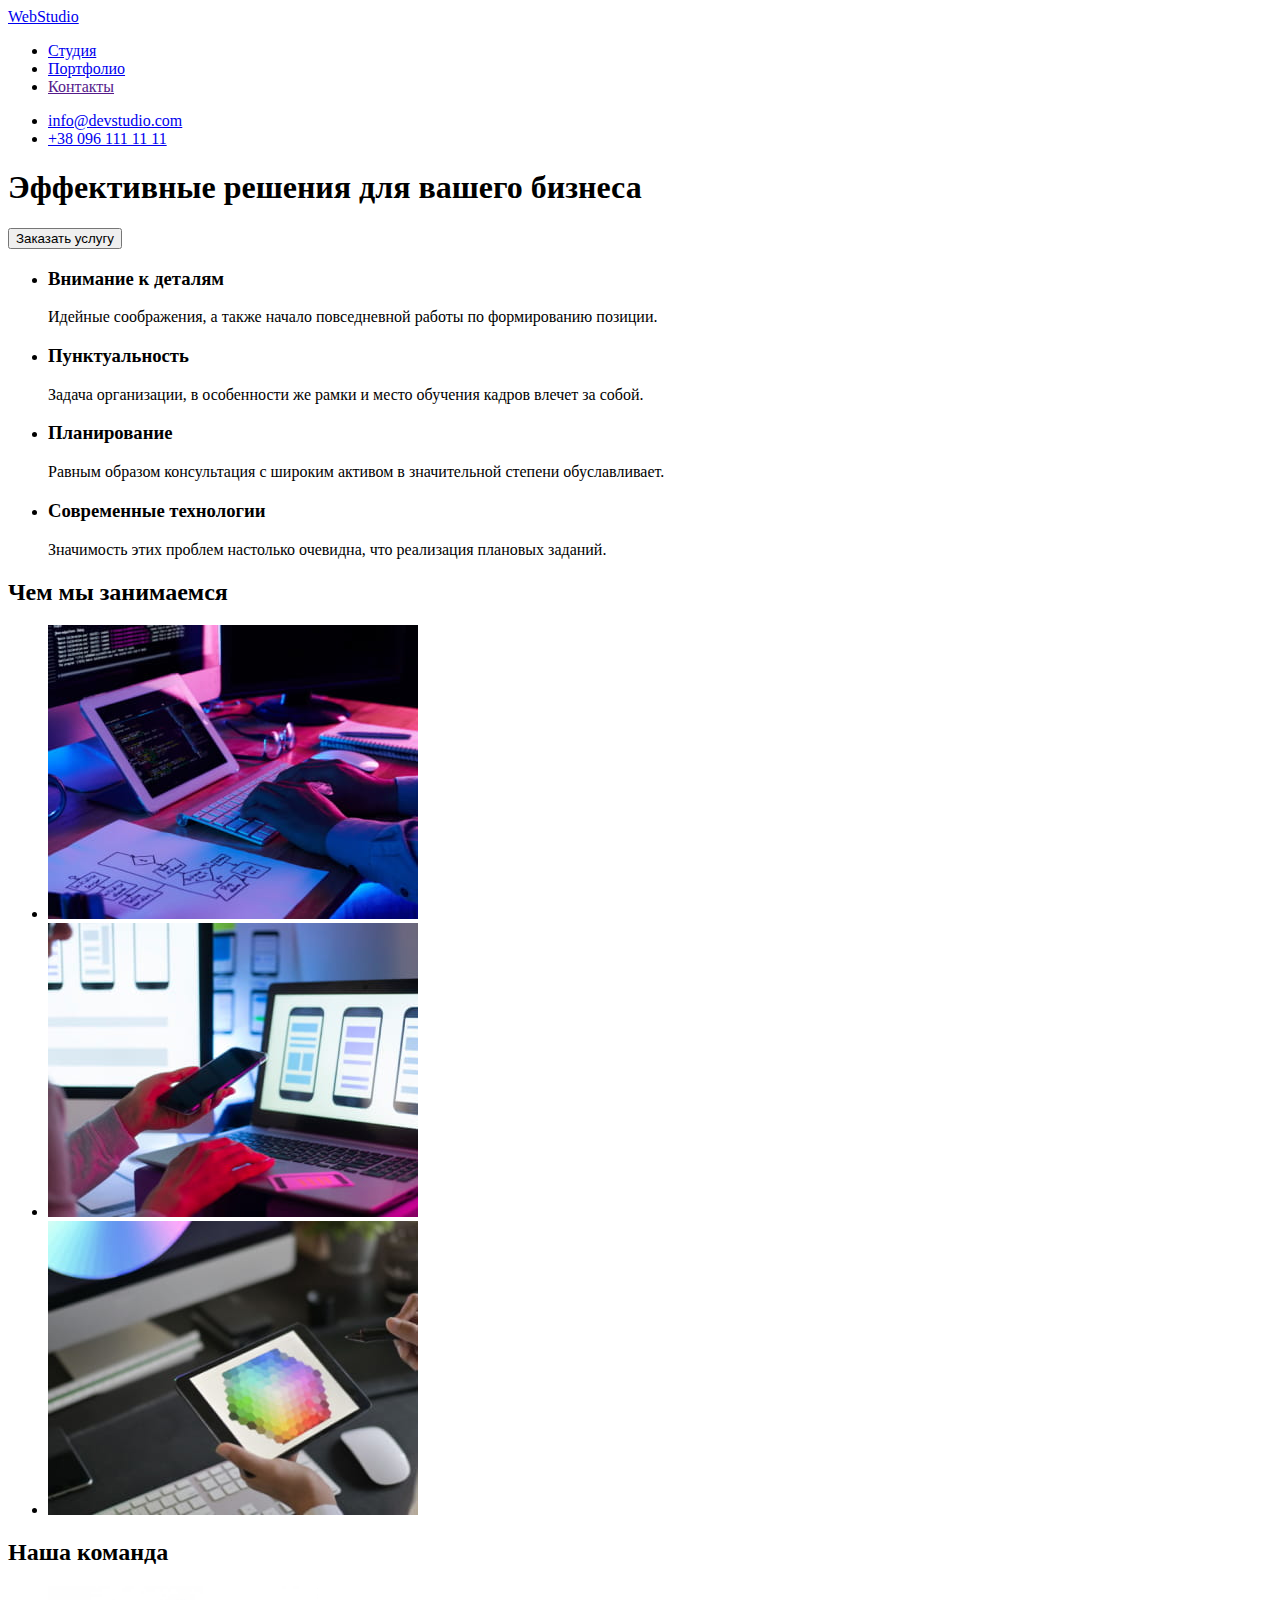
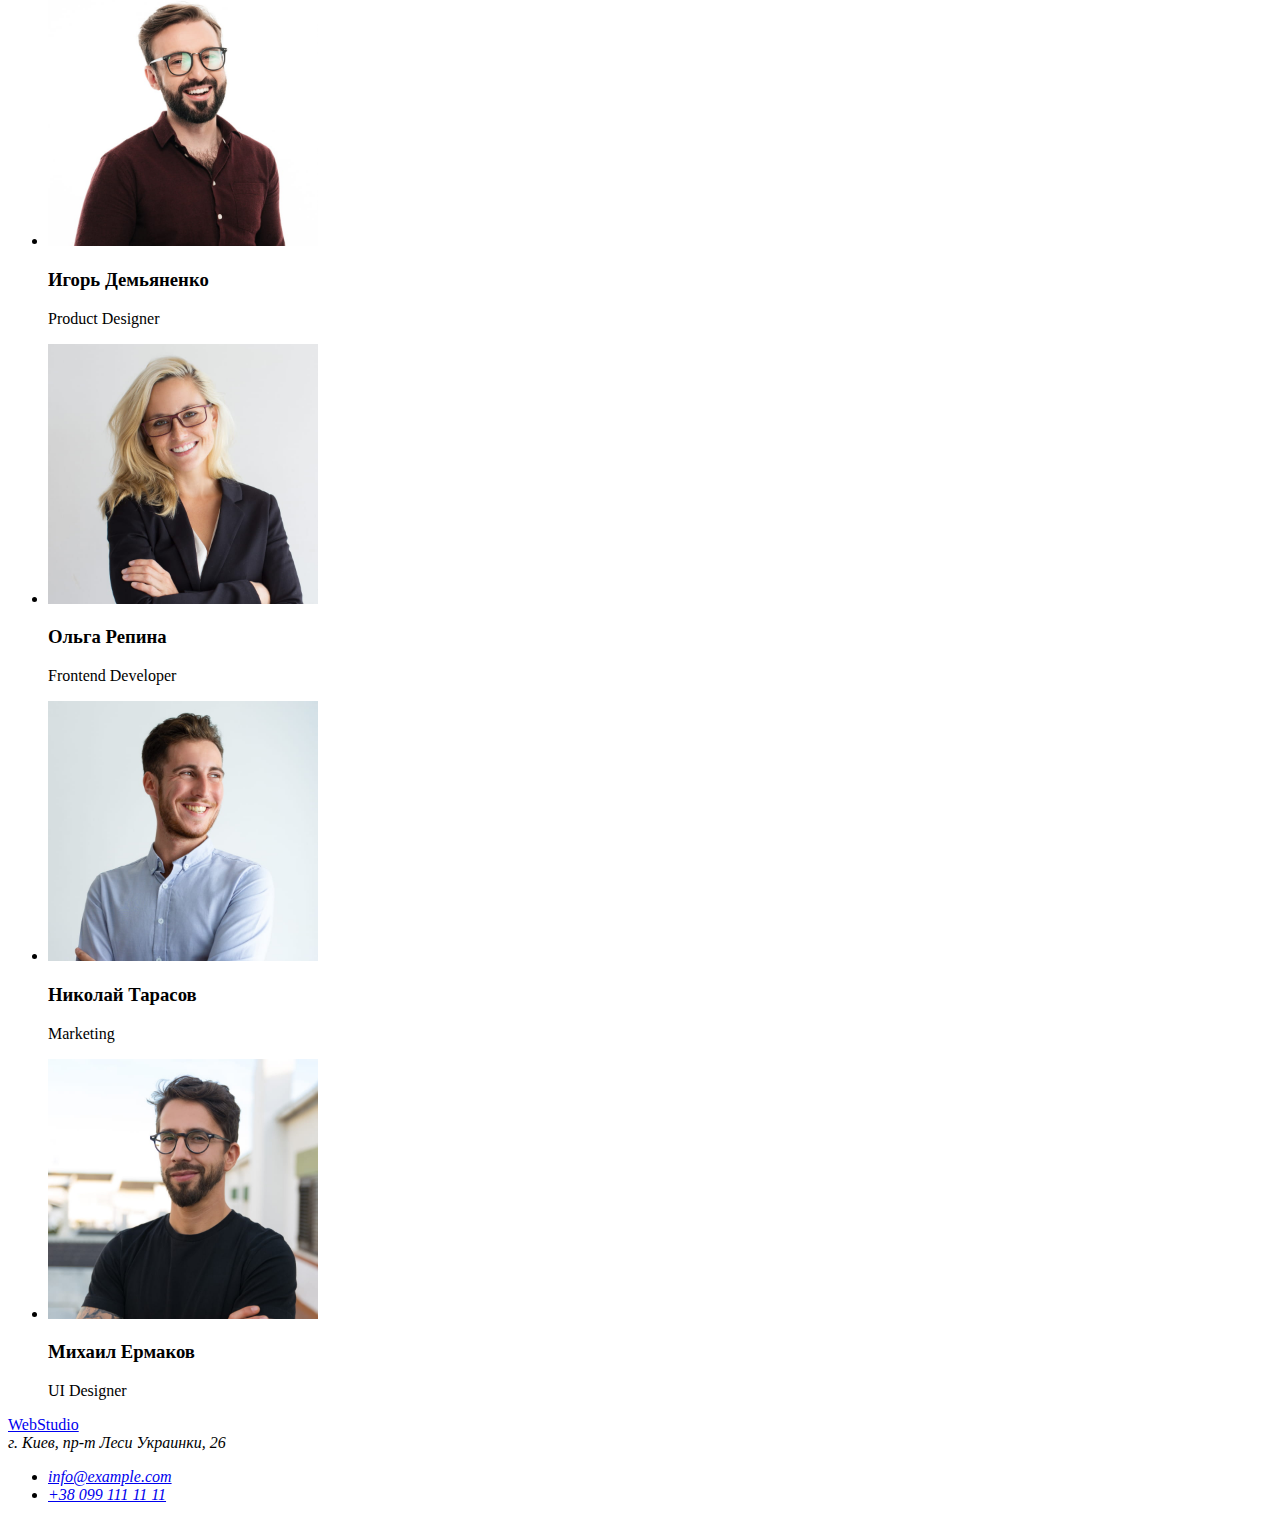
==== index.html @ 3692b3f7 "Додавання класів" ====
<!DOCTYPE html>
<html lang="ru">
  <head>
    <meta charset="UTF-8" />
    <meta name="viewport" content="width=device-width, initial-scale=1.0" />
    <title>WebStudio</title>
  </head>
  <body>
    <!-- Header secthion -->
    <header class="header">
      <nav class="header-nav">
        <a class="name" href="/">WebStudio</a>
        <ul class="header-list">
          <li class="header-item"><a class="header-link" href="index.html">Студия</a></li>
          <li class="header-item"><a class="header-link" href="portfolio.html">Портфолио</a></li>
          <li class="header-item"><a class="header-link" href="">Контакты</a></li>
        </ul>
      </nav>
      <ul class="header-contact">
        <li class="header-contact-item">
          <a class="header-mail" href="mailto:info@devstudio.com">info@devstudio.com</a>
        </li>
        <li class="header-contact-item">
          <a class="header-phone" href="tel:+380961111111">+38 096 111 11 11</a>
        </li>
      </ul>
    </header>
    <!-- Main section -->
    <main>
      <!-- Hero section -->
      <section class="hero">
        <h1 class="main-title">Эффективные решения для вашего бизнеса</h1>
        <button class="hero-button" type="button">Заказать услугу</button>
      </section>
      <section>
        <h2 hidden>Особенности WebStudio</h2>
        <ul>
          <li>
            <h3>Внимание к деталям</h3>
            <p>Идейные соображения, а также начало повседневной работы по формированию позиции.</p>
          </li>
          <li>
            <h3>Пунктуальность</h3>
            <p>
              Задача организации, в особенности же рамки и место обучения кадров влечет за собой.
            </p>
          </li>
          <li>
            <h3>Планирование</h3>
            <p>
              Равным образом консультация с широким активом в значительной степени обуславливает.
            </p>
          </li>
          <li>
            <h3>Современные технологии</h3>
            <p>Значимость этих проблем настолько очевидна, что реализация плановых заданий.</p>
          </li>
        </ul>
      </section>
      <section>
        <h2>Чем мы занимаемся</h2>
        <ul>
          <li>
            <img
              src="./images/work/img1.jpg"
              alt="планшет с клавиатурой на рабочем столе"
              width="370"
            />
          </li>
          <li>
            <img
              src="./images/work/img2.jpg"
              alt="составление интерфейса мобильного устройства на ноутбуке"
              width="370"
            />
          </li>
          <li>
            <img
              src="./images/work/img3.jpg"
              alt="выбор цветовой палитры на планшете за рабочим столом"
              width="370"
            />
          </li>
        </ul>
      </section>
      <section>
        <h2>Наша команда</h2>
        <ul>
          <li>
            <img src="./images/teams/img1.jpg" alt="" width="270" />
            <h3>Игорь Демьяненко</h3>
            <p lang="en">Product Designer</p>
          </li>
          <li>
            <img src="./images/teams/img2.jpg" alt="" width="270" />
            <h3>Ольга Репина</h3>
            <p lang="en">Frontend Developer</p>
          </li>
          <li>
            <img src="./images/teams/img3.jpg" alt="" width="270" />
            <h3>Николай Тарасов</h3>
            <p lang="en">Marketing</p>
          </li>
          <li>
            <img src="./images/teams/img4.jpg" alt="" width="270" />
            <h3>Михаил Ермаков</h3>
            <p lang="en">UI Designer</p>
          </li>
        </ul>
      </section>
    </main>
    <!-- Footer -->
    <footer class="footer">
      <a class="footer-name" href="/">WebStudio</a>
      <address class="footer-address">
        г. Киев, пр-т Леси Украинки, 26
        <ul class="footer-list">
          <li class="footer-item">
            <a class="footer-mail" href="mailto:info@example.com">info@example.com</a>
          </li>
          <li class="footer-item">
            <a class="footer-phone" href="tel:+380991111111">+38 099 111 11 11</a>
          </li>
        </ul>
      </address>
    </footer>
  </body>
</html>
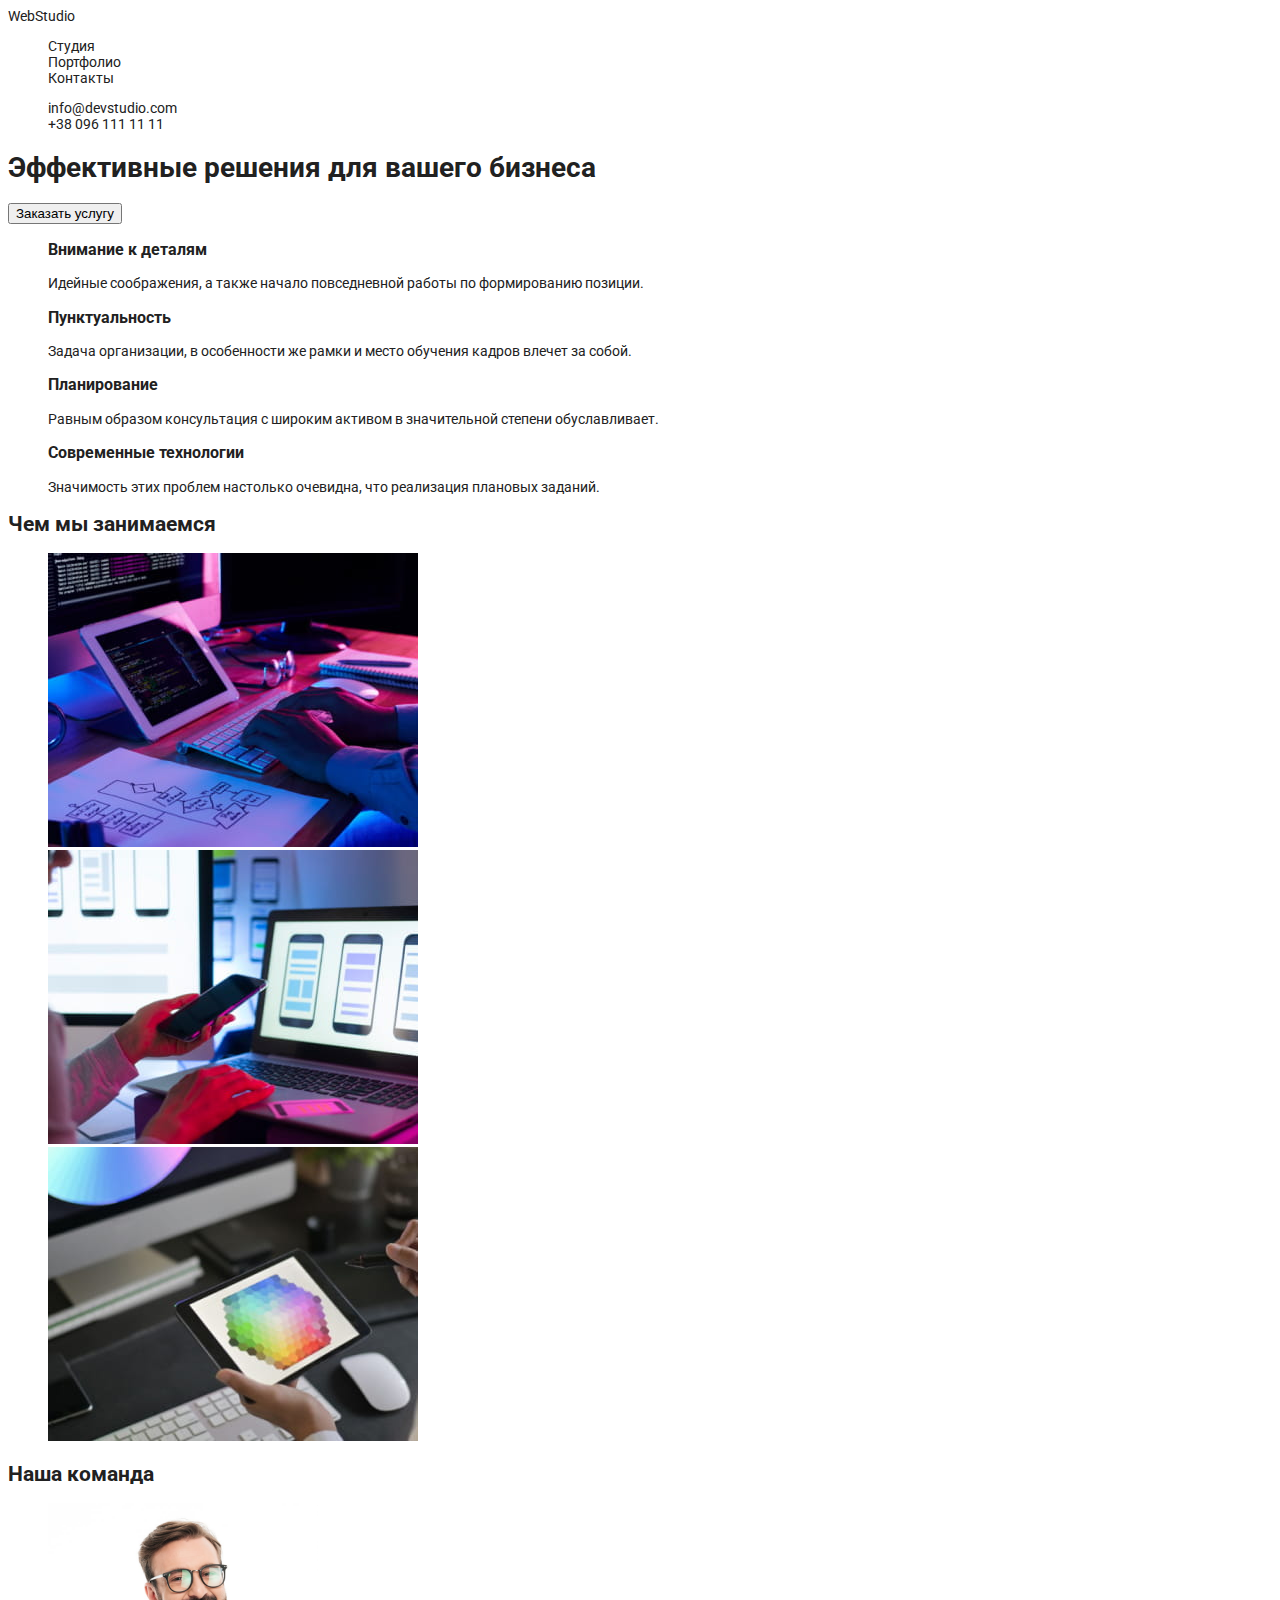
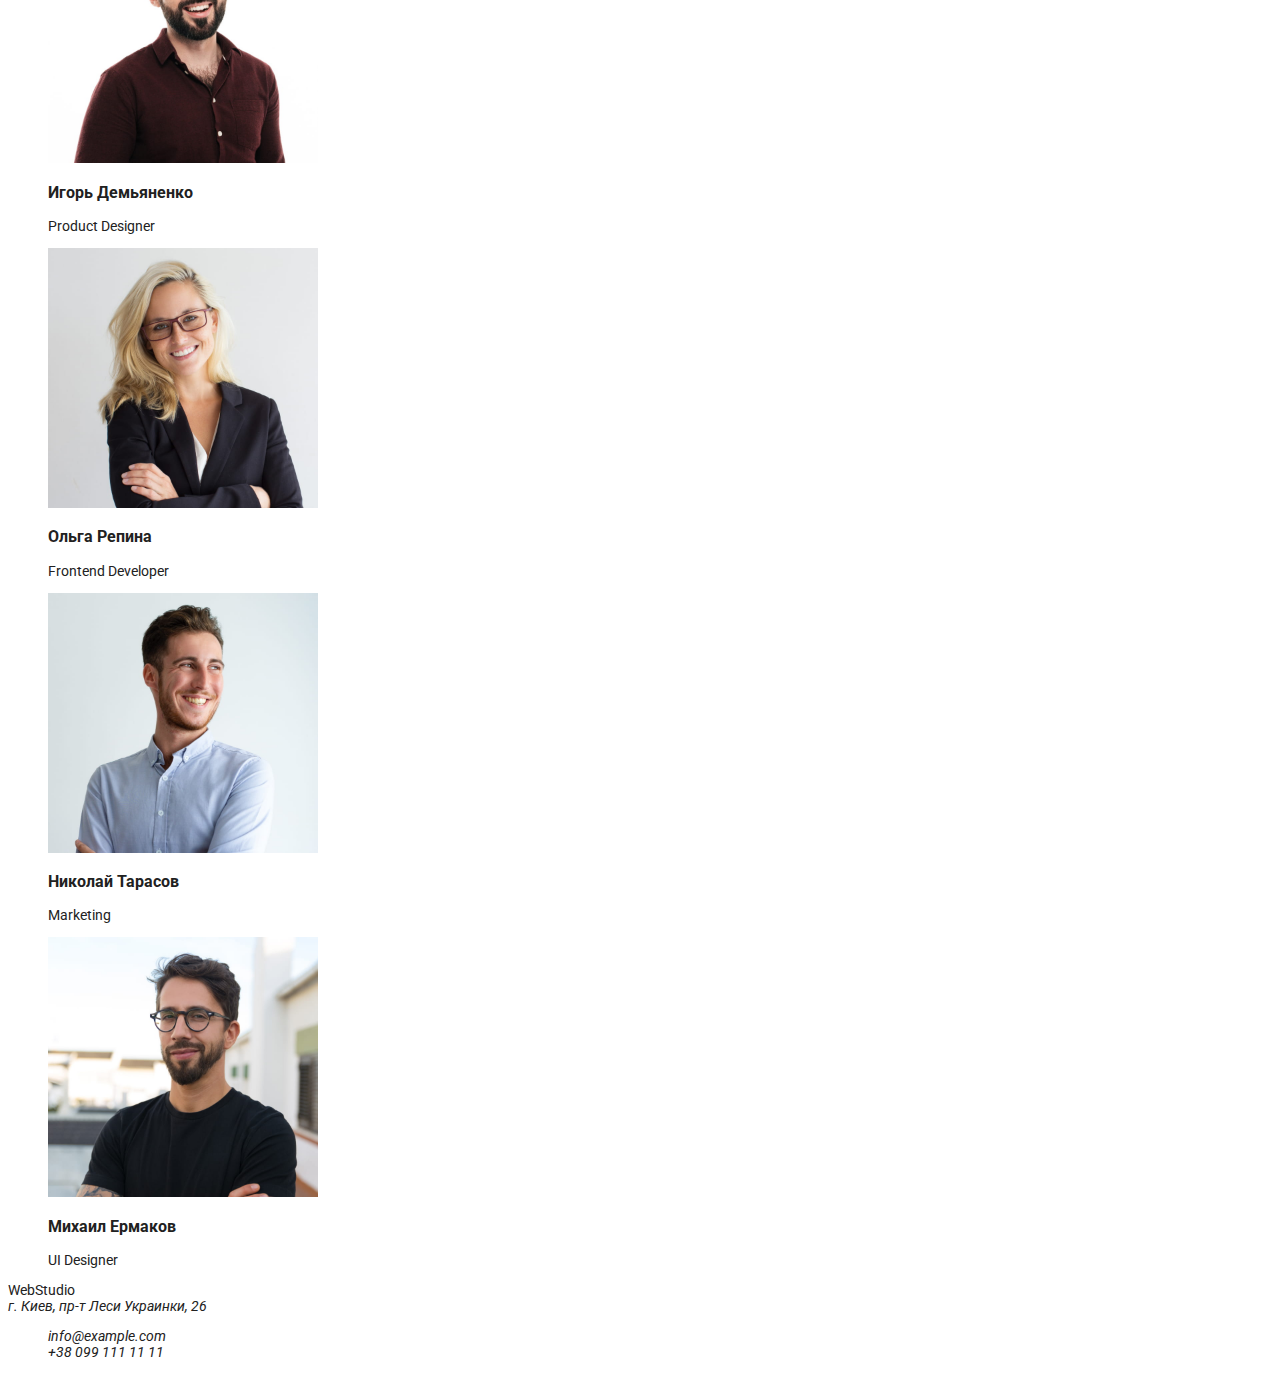
==== commit 1c6b1eb2: "Робота із css" ====
--- a/index.html
+++ b/index.html
@@ -4,24 +4,35 @@
     <meta charset="UTF-8" />
     <meta name="viewport" content="width=device-width, initial-scale=1.0" />
     <title>WebStudio</title>
+    <!-- Fonts start -->
+    <link rel="preconnect" href="https://fonts.googleapis.com" />
+    <link rel="preconnect" href="https://fonts.gstatic.com" crossorigin />
+    <link
+      href="https://fonts.googleapis.com/css2?family=Raleway:wght@700&family=Roboto:wght@400;500;700;900&display=swap"
+      rel="stylesheet"
+    />
+    <!-- Fonts end -->
+    <link rel="stylesheet" href="./css/styles.css" />
   </head>
   <body>
     <!-- Header secthion -->
     <header class="header">
       <nav class="header-nav">
-        <a class="name" href="/">WebStudio</a>
-        <ul class="header-list">
-          <li class="header-item"><a class="header-link" href="index.html">Студия</a></li>
-          <li class="header-item"><a class="header-link" href="portfolio.html">Портфолио</a></li>
-          <li class="header-item"><a class="header-link" href="">Контакты</a></li>
+        <a class="header-link link" href="/">WebStudio</a>
+        <ul class="header-list list">
+          <li class="header-item"><a class="header-link link" href="index.html">Студия</a></li>
+          <li class="header-item">
+            <a class="header-link link" href="portfolio.html">Портфолио</a>
+          </li>
+          <li class="header-item"><a class="header-link link" href="">Контакты</a></li>
         </ul>
       </nav>
-      <ul class="header-contact">
-        <li class="header-contact-item">
-          <a class="header-mail" href="mailto:info@devstudio.com">info@devstudio.com</a>
+      <ul class="header-contacts list">
+        <li class="header-contacts-item">
+          <a class="header-mail link" href="mailto:info@devstudio.com">info@devstudio.com</a>
         </li>
-        <li class="header-contact-item">
-          <a class="header-phone" href="tel:+380961111111">+38 096 111 11 11</a>
+        <li class="header-contacts-item">
+          <a class="header-phone link" href="tel:+380961111111">+38 096 111 11 11</a>
         </li>
       </ul>
     </header>
@@ -29,53 +40,62 @@
     <main>
       <!-- Hero section -->
       <section class="hero">
-        <h1 class="main-title">Эффективные решения для вашего бизнеса</h1>
-        <button class="hero-button" type="button">Заказать услугу</button>
+        <h1 class="hero-title">Эффективные решения для вашего бизнеса</h1>
+        <button class="hero-btn" type="button">Заказать услугу</button>
       </section>
-      <section>
-        <h2 hidden>Особенности WebStudio</h2>
-        <ul>
-          <li>
-            <h3>Внимание к деталям</h3>
-            <p>Идейные соображения, а также начало повседневной работы по формированию позиции.</p>
+      <!-- About section -->
+      <section class="about">
+        <h2 class="about-title" hidden>Особенности WebStudio</h2>
+        <ul class="about-list list">
+          <li class="about-item">
+            <h3 class="about-title">Внимание к деталям</h3>
+            <p class="about-subtitle">
+              Идейные соображения, а также начало повседневной работы по формированию позиции.
+            </p>
           </li>
-          <li>
-            <h3>Пунктуальность</h3>
-            <p>
+          <li class="about-item">
+            <h3 class="about-title">Пунктуальность</h3>
+            <p class="about-subtitle">
               Задача организации, в особенности же рамки и место обучения кадров влечет за собой.
             </p>
           </li>
-          <li>
-            <h3>Планирование</h3>
-            <p>
+          <li class="about-item">
+            <h3 class="about-title">Планирование</h3>
+            <p class="about-subtitle">
               Равным образом консультация с широким активом в значительной степени обуславливает.
             </p>
           </li>
-          <li>
-            <h3>Современные технологии</h3>
-            <p>Значимость этих проблем настолько очевидна, что реализация плановых заданий.</p>
+          <li class="about-item">
+            <h3 class="about-title">Современные технологии</h3>
+            <p class="about-subtitle">
+              Значимость этих проблем настолько очевидна, что реализация плановых заданий.
+            </p>
           </li>
         </ul>
       </section>
-      <section>
-        <h2>Чем мы занимаемся</h2>
-        <ul>
-          <li>
+      <!-- Work section -->
+      <section class="work">
+        <h2 class="work-title">Чем мы занимаемся</h2>
+        <ul class="work-list list">
+          <li class="work-item">
             <img
+              class="work-img"
               src="./images/work/img1.jpg"
               alt="планшет с клавиатурой на рабочем столе"
               width="370"
             />
           </li>
-          <li>
+          <li class="work-item">
             <img
+              class="work-img"
               src="./images/work/img2.jpg"
               alt="составление интерфейса мобильного устройства на ноутбуке"
               width="370"
             />
           </li>
-          <li>
+          <li class="work-item">
             <img
+              class="work-img"
               src="./images/work/img3.jpg"
               alt="выбор цветовой палитры на планшете за рабочим столом"
               width="370"
@@ -83,43 +103,44 @@
           </li>
         </ul>
       </section>
-      <section>
-        <h2>Наша команда</h2>
-        <ul>
-          <li>
-            <img src="./images/teams/img1.jpg" alt="" width="270" />
-            <h3>Игорь Демьяненко</h3>
-            <p lang="en">Product Designer</p>
+      <!-- Team section -->
+      <section class="team">
+        <h2 class="team-title">Наша команда</h2>
+        <ul class="team-list list">
+          <li class="team-item">
+            <img class="team-img" src="./images/teams/img1.jpg" alt="" width="270" />
+            <h3 class="team-title">Игорь Демьяненко</h3>
+            <p class="team-subtitle" lang="en">Product Designer</p>
           </li>
-          <li>
-            <img src="./images/teams/img2.jpg" alt="" width="270" />
-            <h3>Ольга Репина</h3>
-            <p lang="en">Frontend Developer</p>
+          <li class="team-item">
+            <img class="team-img" src="./images/teams/img2.jpg" alt="" width="270" />
+            <h3 class="team-title">Ольга Репина</h3>
+            <p class="team-subtitle" lang="en">Frontend Developer</p>
           </li>
-          <li>
-            <img src="./images/teams/img3.jpg" alt="" width="270" />
-            <h3>Николай Тарасов</h3>
-            <p lang="en">Marketing</p>
+          <li class="team-item">
+            <img class="team-img" src="./images/teams/img3.jpg" alt="" width="270" />
+            <h3 class="team-title">Николай Тарасов</h3>
+            <p class="team-subtitle" lang="en">Marketing</p>
           </li>
-          <li>
-            <img src="./images/teams/img4.jpg" alt="" width="270" />
-            <h3>Михаил Ермаков</h3>
-            <p lang="en">UI Designer</p>
+          <li class="team-item">
+            <img class="team-img" src="./images/teams/img4.jpg" alt="" width="270" />
+            <h3 class="team-title">Михаил Ермаков</h3>
+            <p class="team-subtitle" lang="en">UI Designer</p>
           </li>
         </ul>
       </section>
     </main>
     <!-- Footer -->
     <footer class="footer">
-      <a class="footer-name" href="/">WebStudio</a>
+      <a class="footer-link link" href="/">WebStudio</a>
       <address class="footer-address">
         г. Киев, пр-т Леси Украинки, 26
-        <ul class="footer-list">
+        <ul class="footer-list list">
           <li class="footer-item">
-            <a class="footer-mail" href="mailto:info@example.com">info@example.com</a>
+            <a class="footer-mail link" href="mailto:info@example.com">info@example.com</a>
           </li>
           <li class="footer-item">
-            <a class="footer-phone" href="tel:+380991111111">+38 099 111 11 11</a>
+            <a class="footer-phone link" href="tel:+380991111111">+38 099 111 11 11</a>
           </li>
         </ul>
       </address>
--- a/css/styles.css
+++ b/css/styles.css
@@ -0,0 +1,25 @@
+:root {
+    /* fonts */
+    --main-font: 'Roboto', sans-serif;
+    --second-font: 'Raleway', sans-serif;
+    /* text colors */
+    --main-txt-cl: #212121;
+    /* bg colors */
+    /* others */
+}
+
+body {
+    font-family: var(--main-font);
+    color: var(--main-txt-cl);
+    font-size: 14px;
+}
+/* reset styles */
+.link {
+text-decoration: none;
+color: currentColor;
+}
+.list {
+list-style: none;
+}
+
+/* Header secthion */
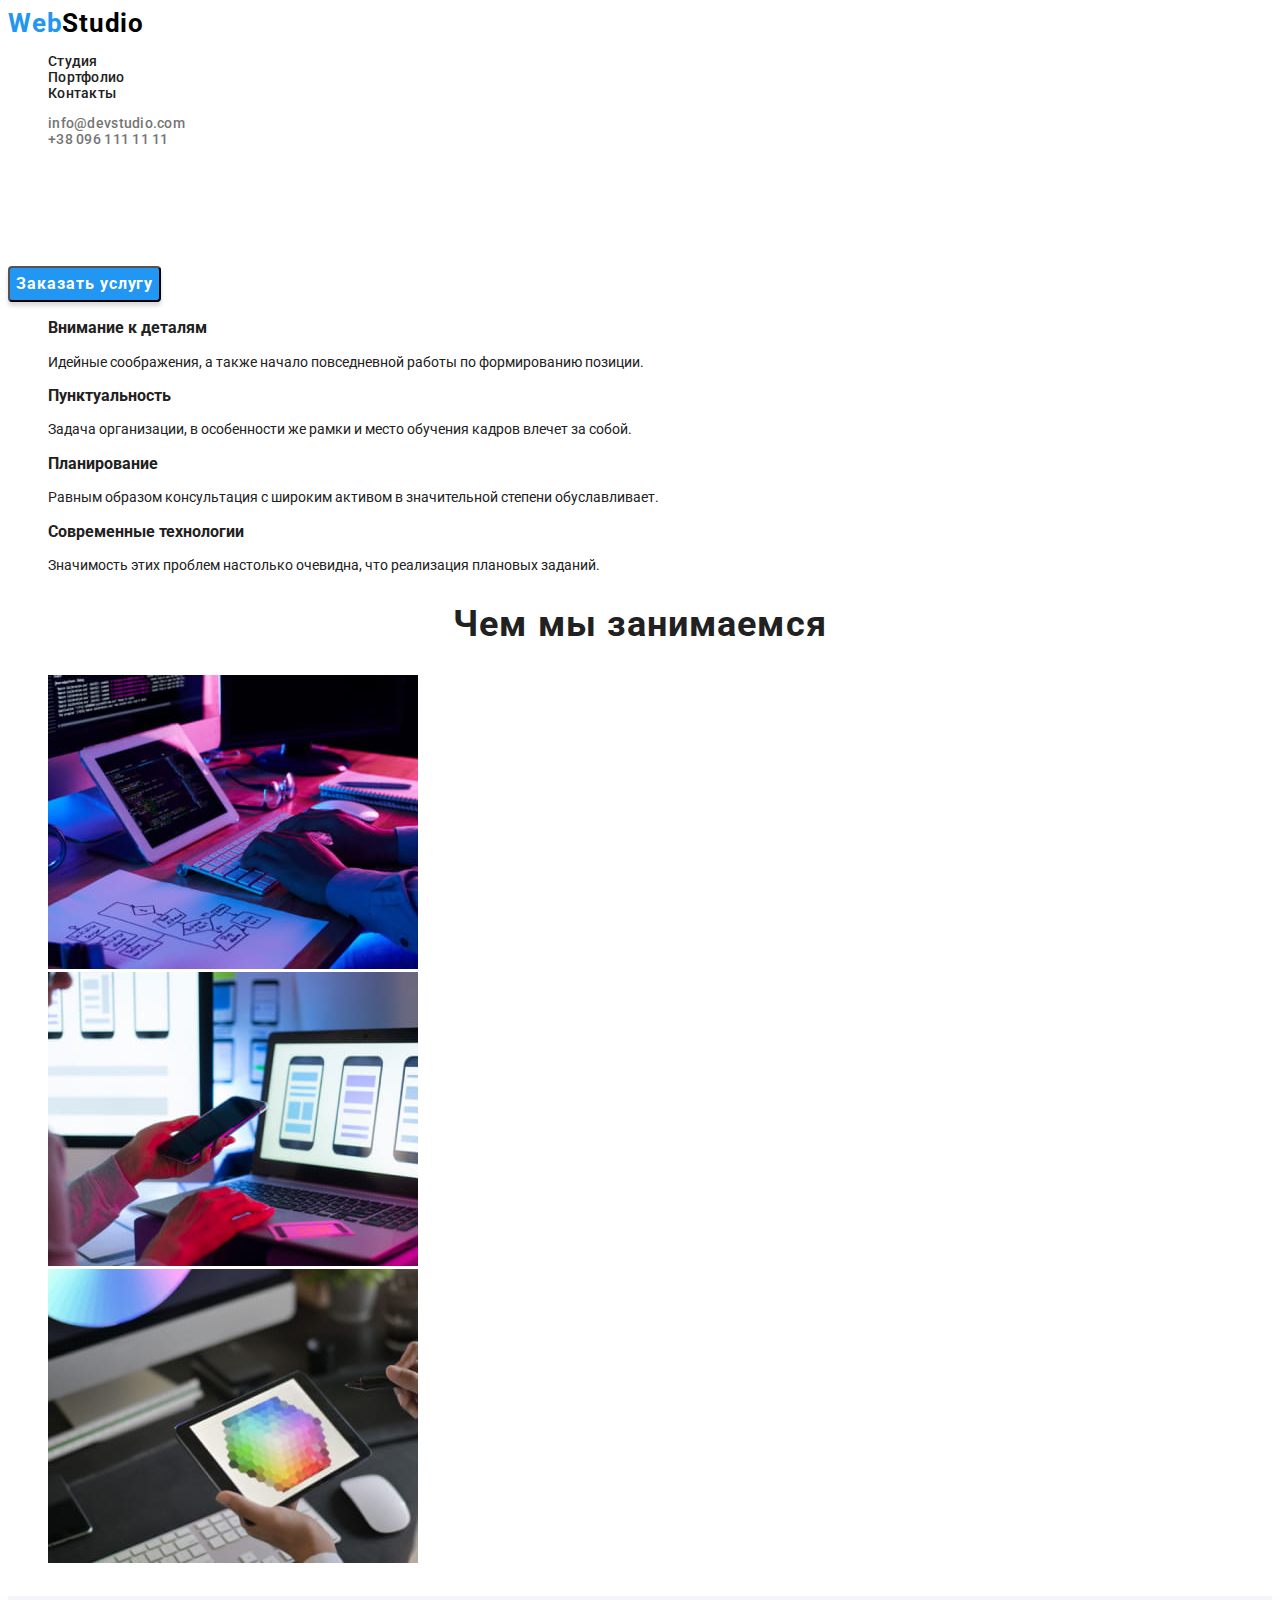
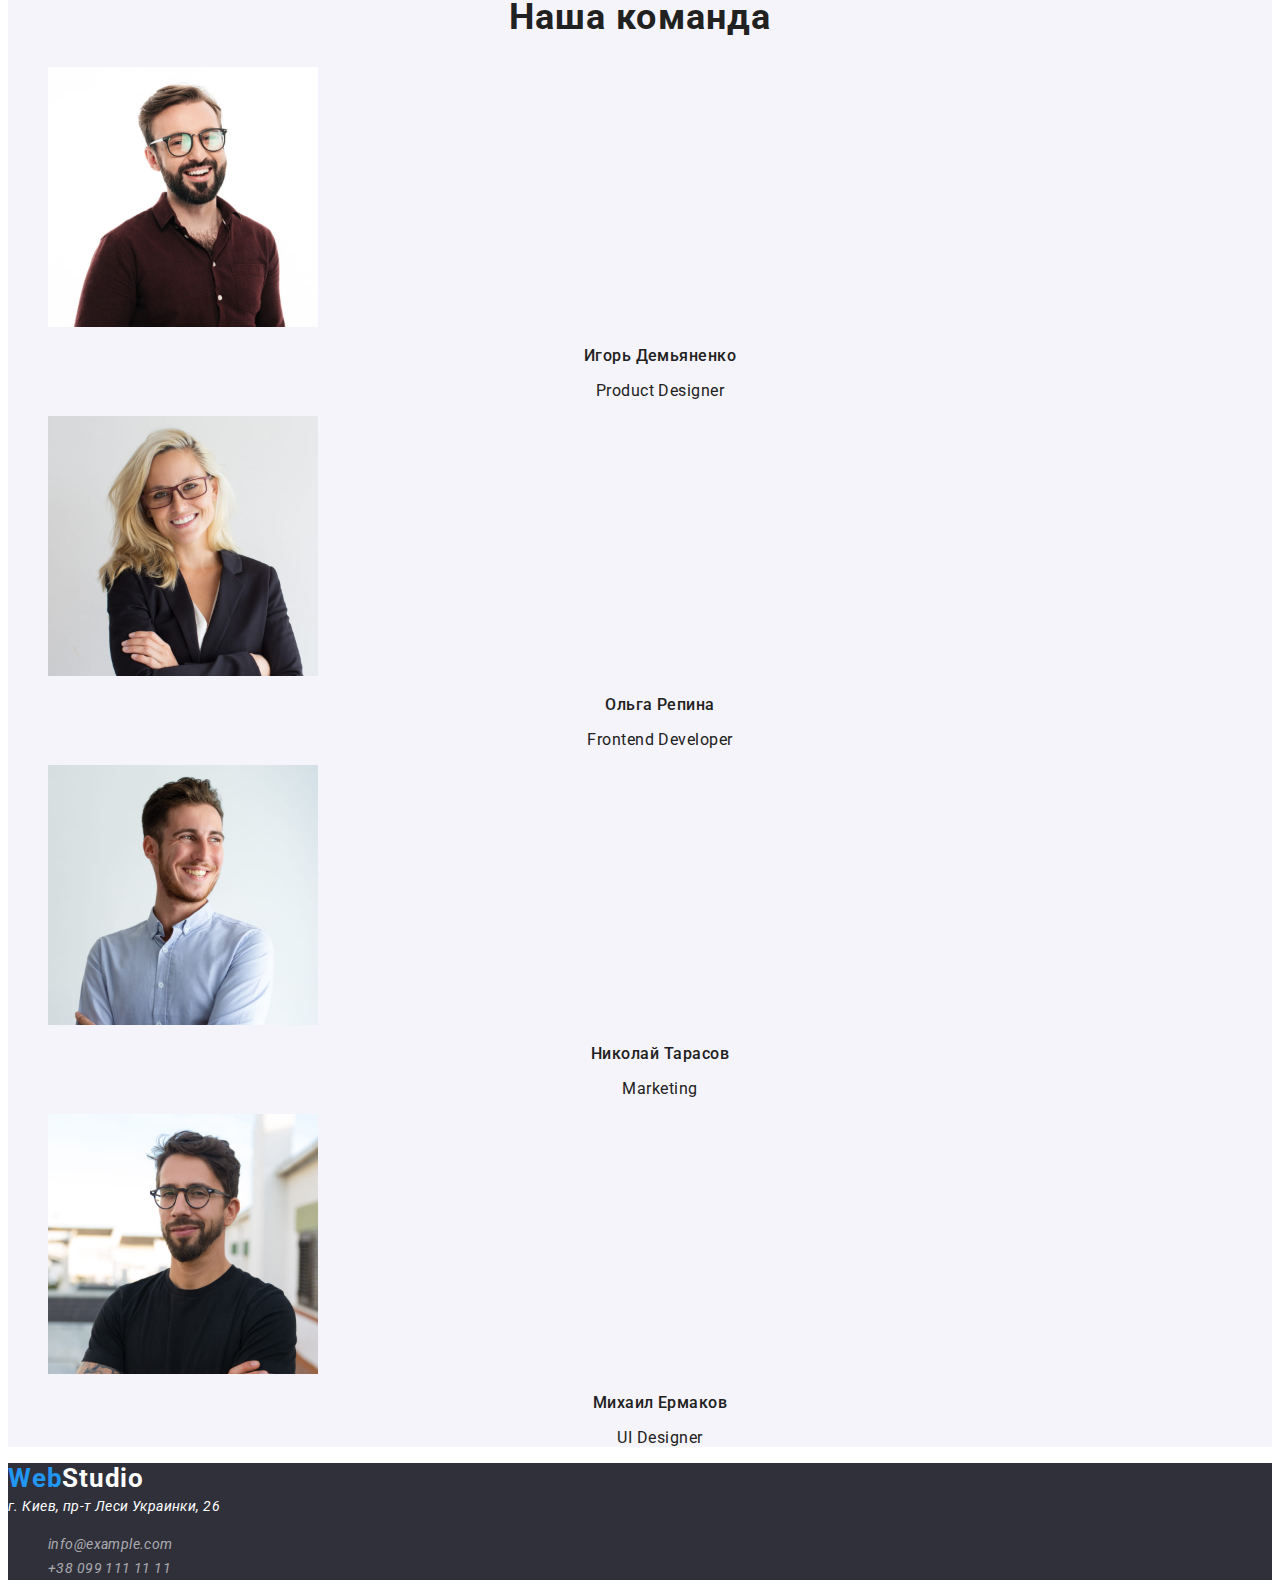
==== commit 002275da: "Початок оформлення css" ====
--- a/index.html
+++ b/index.html
@@ -17,14 +17,14 @@
   <body>
     <!-- Header secthion -->
     <header class="header">
-      <nav class="header-nav">
-        <a class="header-link link" href="/">WebStudio</a>
-        <ul class="header-list list">
-          <li class="header-item"><a class="header-link link" href="index.html">Студия</a></li>
-          <li class="header-item">
-            <a class="header-link link" href="portfolio.html">Портфолио</a>
+      <nav class="nav">
+        <a class="nav-header-link link" href="/"> <span class="accent">Web</span>Studio</a>
+        <ul class="nav-list list">
+          <li class="nav-item"><a class="nav-link link" href="index.html">Студия</a></li>
+          <li class="nav-item">
+            <a class="nav-link link" href="portfolio.html">Портфолио</a>
           </li>
-          <li class="header-item"><a class="header-link link" href="">Контакты</a></li>
+          <li class="nav-item"><a class="nav-link link" href="">Контакты</a></li>
         </ul>
       </nav>
       <ul class="header-contacts list">
@@ -41,7 +41,7 @@
       <!-- Hero section -->
       <section class="hero">
         <h1 class="hero-title">Эффективные решения для вашего бизнеса</h1>
-        <button class="hero-btn" type="button">Заказать услугу</button>
+        <button class="hero-btn btn" type="button">Заказать услугу</button>
       </section>
       <!-- About section -->
       <section class="about">
@@ -105,7 +105,7 @@
       </section>
       <!-- Team section -->
       <section class="team">
-        <h2 class="team-title">Наша команда</h2>
+        <h2 class="team-main-title">Наша команда</h2>
         <ul class="team-list list">
           <li class="team-item">
             <img class="team-img" src="./images/teams/img1.jpg" alt="" width="270" />
@@ -132,7 +132,7 @@
     </main>
     <!-- Footer -->
     <footer class="footer">
-      <a class="footer-link link" href="/">WebStudio</a>
+      <a class="footer-link link" href="/"> <span class="accent">Web</span>Studio</a>
       <address class="footer-address">
         г. Киев, пр-т Леси Украинки, 26
         <ul class="footer-list list">
--- a/css/styles.css
+++ b/css/styles.css
@@ -1,25 +1,184 @@
 :root {
-    /* fonts */
-    --main-font: 'Roboto', sans-serif;
-    --second-font: 'Raleway', sans-serif;
-    /* text colors */
-    --main-txt-cl: #212121;
-    /* bg colors */
-    /* others */
+  /* fonts */
+  --main-font: 'Roboto', sans-serif;
+  --second-font: 'Raleway', sans-serif;
+  /* text colors */
+  --main-txt-cl: #212121;
+  --accent-txt-cl: #2196f3;
+  --txt-cl: #757575
+  /* bg colors */
+  --bg-cl: #2F303A;
+  /* others */
 }
 
 body {
-    font-family: var(--main-font);
-    color: var(--main-txt-cl);
-    font-size: 14px;
+  font-family: var(--main-font);
+  color: var(--main-txt-cl);
+  font-size: 14px;
 }
+
 /* reset styles */
 .link {
-text-decoration: none;
-color: currentColor;
+  text-decoration: none;
+  color: currentColor;
 }
+
 .list {
-list-style: none;
+  list-style: none;
 }
 
 /* Header secthion */
+.nav-header-link {
+  font-weight: 700;
+  font-size: 26px;
+  line-height: calc(31 / 26);
+  letter-spacing: 0.03em;
+  color: #000000;
+}
+
+.accent {
+  color: var(--accent-txt-cl);
+}
+
+.nav-item {
+  font-weight: 500;
+  font-size: 14px;
+  line-height: calc(16 / 14);
+  letter-spacing: 0.02em;
+  color: #212121;
+}
+
+.nav-item:hover,
+.nav-item:focus,
+.header-contacts-item:hover,
+.header-contacts-item:focus {
+  color: var(--accent-txt-cl);
+}
+
+.header-contacts-item {
+  font-weight: 500;
+  font-size: 14px;
+  line-height: calc(16 / 14);
+  letter-spacing: 0.02em;
+  color: #757575;
+}
+
+/* Hero section */
+.hero {
+  background-color: var(--bg-cl);
+}
+
+.hero-title {
+  font-weight: 900;
+  font-size: 44px;
+  line-height: calc(60 / 44);
+  text-align: center;
+  letter-spacing: 0.06em;
+  text-transform: uppercase;
+  color: #ffffff;
+}
+
+.hero-btn {
+  font-family: inherit;
+  cursor: pointer;
+  font-weight: 700;
+  font-size: 16px;
+  line-height: calc(30 / 16);
+  display: flex;
+  align-items: center;
+  text-align: center;
+  letter-spacing: 0.06em;
+  color: #ffffff;
+  background: var(--accent-txt-cl);
+  box-shadow: 0px 4px 4px rgba(0, 0, 0, 0.15);
+  border-radius: 4px;
+}
+
+/* About section */
+.about.title {
+  font-weight: 700;
+  font-size: 14px;
+  line-height: calc(16 / 14);
+  letter-spacing: 0.03em;
+  text-transform: uppercase;
+  color: #212121;
+}
+
+.about.subtitle {
+  font-weight: 400;
+  font-size: 14px;
+  line-height: calc(24 / 14);
+  letter-spacing: 0.03em;
+  color: #757575;
+}
+
+/* Work section */
+.work-title {
+  font-weight: 700;
+  font-size: 36px;
+  line-height: calc(42 / 36);
+  text-align: center;
+  letter-spacing: 0.03em;
+  color: #212121;
+}
+
+/* Team section */
+.team {
+  background: #F5F4FA;
+}
+
+.team-main-title {
+  font-weight: 700;
+  font-size: 36px;
+  line-height: calc(42 / 36);
+  text-align: center;
+  letter-spacing: 0.03em;
+  color: #212121;
+}
+
+.team-title {
+font-weight: 500;
+font-size: 16px;
+line-height: calc(19 / 16);
+text-align: center;
+letter-spacing: 0.03em;
+color: var(--main-txt-cl);
+}
+
+.team-subtitle {
+font-weight: 400;
+font-size: 16px;
+line-height: calc(19 / 16);
+text-align: center;
+letter-spacing: 0.03em;
+color: var(--txt-cl);
+}
+
+/* Footer */
+.footer {
+    background-color: #2F303A;
+}
+
+.footer-link {
+font-weight: 700;
+font-size: 26px;
+line-height: calc(31 / 26);
+letter-spacing: 0.03em;
+color: #FFFFFF;
+}
+
+.accent {
+    color: var(--accent-txt-cl);
+  }
+
+.footer-address {
+font-weight: 400;
+font-size: 14px;
+line-height: calc(24 / 14);
+letter-spacing: 0.03em;
+color: #FFFFFF;
+}
+
+.footer-item {
+    color: rgba(255, 255, 255, 0.6);
+}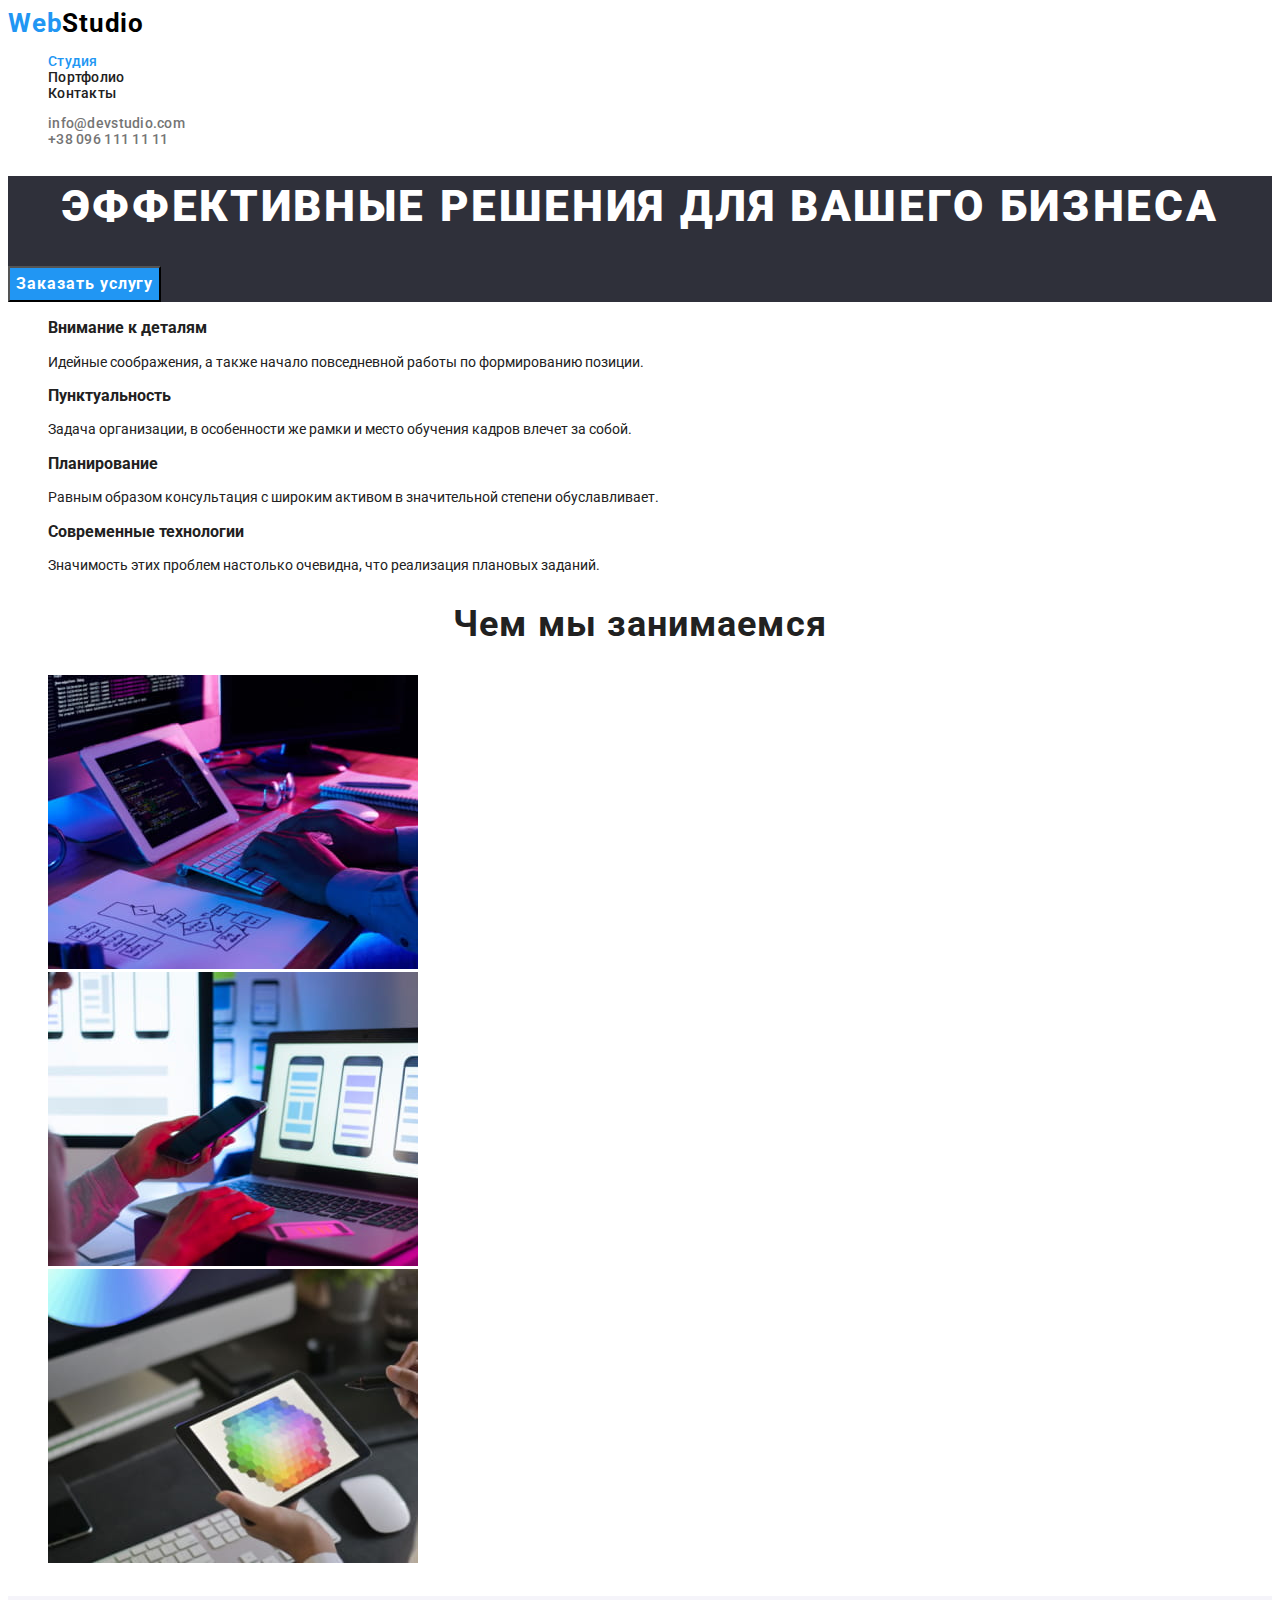
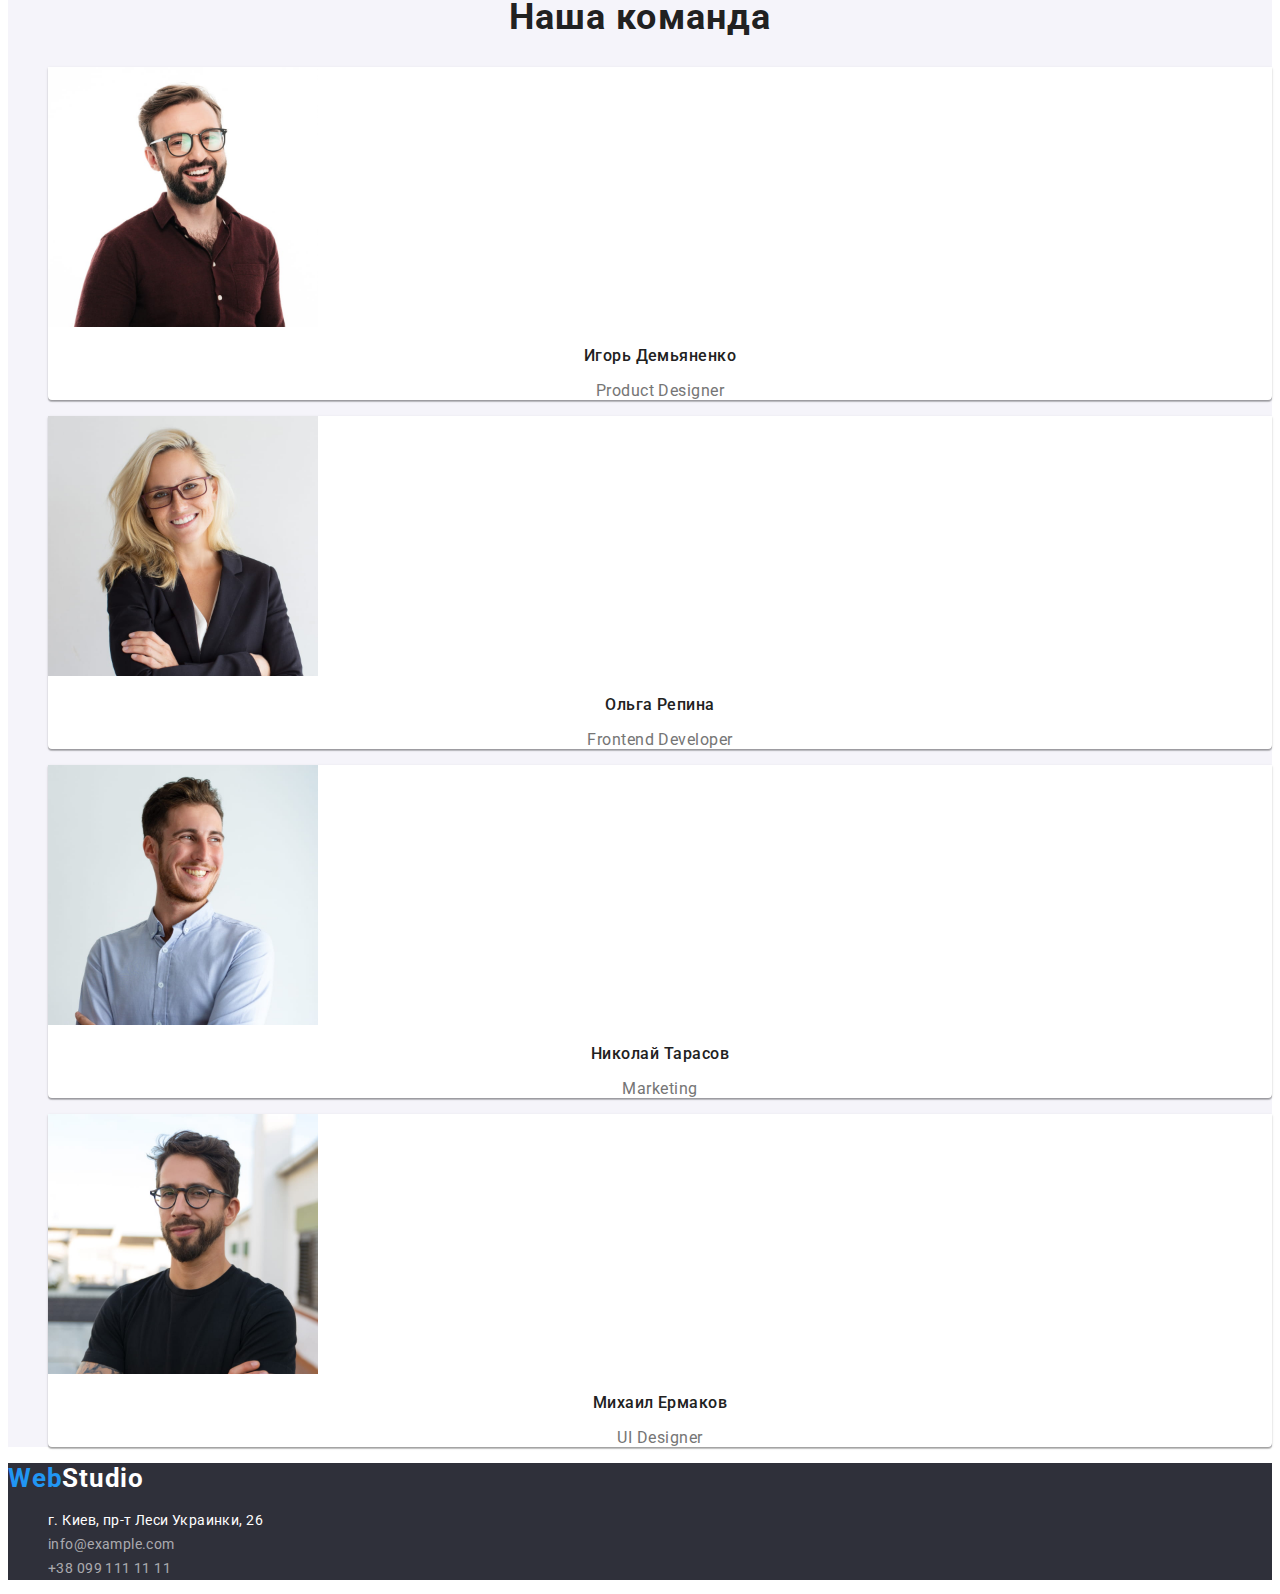
==== commit 45bd3c74: "Виконано css оформлення" ====
--- a/index.html
+++ b/index.html
@@ -20,7 +20,9 @@
       <nav class="nav">
         <a class="nav-header-link link" href="/"> <span class="accent">Web</span>Studio</a>
         <ul class="nav-list list">
-          <li class="nav-item"><a class="nav-link link" href="index.html">Студия</a></li>
+          <li class="nav-item">
+            <a class="nav-link nav-link-current link" href="index.html">Студия</a>
+          </li>
           <li class="nav-item">
             <a class="nav-link link" href="portfolio.html">Портфолио</a>
           </li>
@@ -134,8 +136,16 @@
     <footer class="footer">
       <a class="footer-link link" href="/"> <span class="accent">Web</span>Studio</a>
       <address class="footer-address">
-        г. Киев, пр-т Леси Украинки, 26
         <ul class="footer-list list">
+          <li class="footer-item">
+            <a
+              class="footer-address link"
+              href="https://goo.gl/maps/7AjtGLia5J56pAEz8"
+              target="_blank"
+              rel="noreferrer noopener"
+              >г. Киев, пр-т Леси Украинки, 26</a
+            >
+          </li>
           <li class="footer-item">
             <a class="footer-mail link" href="mailto:info@example.com">info@example.com</a>
           </li>
--- a/css/styles.css
+++ b/css/styles.css
@@ -4,11 +4,14 @@
   --second-font: 'Raleway', sans-serif;
   /* text colors */
   --main-txt-cl: #212121;
+  --second-cl: #ffffff;
   --accent-txt-cl: #2196f3;
-  --txt-cl: #757575
+  --txt-cl: #757575;
+  --header-txt-cl: #000000;
   /* bg colors */
-  --bg-cl: #2F303A;
-  /* others */
+  --bg-cl: #2f303a;
+  --item-bg-cl: #eeeeee;
+  --bg-btn-cl: #f5f4fa;
 }
 
 body {
@@ -33,7 +36,7 @@
   font-size: 26px;
   line-height: calc(31 / 26);
   letter-spacing: 0.03em;
-  color: #000000;
+  color: var(--header-txt-cl);
 }
 
 .accent {
@@ -45,7 +48,11 @@
   font-size: 14px;
   line-height: calc(16 / 14);
   letter-spacing: 0.02em;
-  color: #212121;
+  color: var(--main-txt-cl);
+}
+
+.nav-link-current {
+  color: var(--accent-txt-cl);
 }
 
 .nav-item:hover,
@@ -60,7 +67,7 @@
   font-size: 14px;
   line-height: calc(16 / 14);
   letter-spacing: 0.02em;
-  color: #757575;
+  color: var(--txt-cl);
 }
 
 /* Hero section */
@@ -75,7 +82,7 @@
   text-align: center;
   letter-spacing: 0.06em;
   text-transform: uppercase;
-  color: #ffffff;
+  color: var(--second-cl);
 }
 
 .hero-btn {
@@ -89,7 +96,11 @@
   text-align: center;
   letter-spacing: 0.06em;
   color: #ffffff;
-  background: var(--accent-txt-cl);
+  background: #2196f3;
+}
+
+.hero-btn:hover,
+.hero-btn:focus {
   box-shadow: 0px 4px 4px rgba(0, 0, 0, 0.15);
   border-radius: 4px;
 }
@@ -101,7 +112,7 @@
   line-height: calc(16 / 14);
   letter-spacing: 0.03em;
   text-transform: uppercase;
-  color: #212121;
+  color: var(--main-txt-cl);
 }
 
 .about.subtitle {
@@ -109,7 +120,7 @@
   font-size: 14px;
   line-height: calc(24 / 14);
   letter-spacing: 0.03em;
-  color: #757575;
+  color: var(--txt-cl);
 }
 
 /* Work section */
@@ -119,12 +130,12 @@
   line-height: calc(42 / 36);
   text-align: center;
   letter-spacing: 0.03em;
-  color: #212121;
+  color: var(--main-txt-cl);
 }
 
 /* Team section */
 .team {
-  background: #F5F4FA;
+  background: #f5f4fa;
 }
 
 .team-main-title {
@@ -133,52 +144,112 @@
   line-height: calc(42 / 36);
   text-align: center;
   letter-spacing: 0.03em;
-  color: #212121;
+  color: var(--main-txt-cl);
 }
 
 .team-title {
-font-weight: 500;
-font-size: 16px;
-line-height: calc(19 / 16);
-text-align: center;
-letter-spacing: 0.03em;
-color: var(--main-txt-cl);
+  font-weight: 500;
+  font-size: 16px;
+  line-height: calc(19 / 16);
+  text-align: center;
+  letter-spacing: 0.03em;
+  color: var(--main-txt-cl);
 }
 
 .team-subtitle {
-font-weight: 400;
-font-size: 16px;
-line-height: calc(19 / 16);
-text-align: center;
-letter-spacing: 0.03em;
-color: var(--txt-cl);
+  font-weight: 400;
+  font-size: 16px;
+  line-height: calc(19 / 16);
+  text-align: center;
+  letter-spacing: 0.03em;
+  color: var(--txt-cl);
+}
+
+.team-item {
+  background: var(--second-cl);
+  box-shadow: 0px 1px 3px rgba(0, 0, 0, 0.12), 0px 1px 1px rgba(0, 0, 0, 0.14),
+    0px 2px 1px rgba(0, 0, 0, 0.2);
+  border-radius: 0px 0px 4px 4px;
+}
+
+/* Filter list */
+.filter-btn {
+  font-family: inherit;
+  cursor: pointer;
+  font-weight: 500;
+  font-size: 16px;
+  line-height: calc(26 / 16);
+  text-align: center;
+  letter-spacing: 0.03em;
+  color: var(--main-font);
+  background: var(--bg-btn-cl);
+  border-radius: 4px;
+}
+
+.filter-btn:hover,
+.filter-btn:focus {
+  color: var(--second-cl);
+  background: #2196f3;
+  box-shadow: 0px 3px 1px rgba(0, 0, 0, 0.1), 0px 1px 2px rgba(0, 0, 0, 0.08),
+    0px 2px 2px rgba(0, 0, 0, 0.12);
+  border-radius: 4px;
+}
+
+/* Project list */
+.project-title {
+  font-weight: 700;
+  font-size: 18px;
+  line-height: calc(36 / 18);
+  letter-spacing: 0.06em;
+  color: var(--main-txt-cl);
+}
+
+.project-subtitle {
+  font-weight: 400;
+  font-size: 16px;
+  line-height: calc(30 / 16);
+  letter-spacing: 0.03em;
+  color: var(--txt-cl);
+}
+
+.project-item {
+  box-sizing: border-box;
+  border: 1px solid var(--item-bg-cl);
 }
 
 /* Footer */
 .footer {
-    background-color: #2F303A;
+  background-color: var(--bg-cl);
 }
 
 .footer-link {
-font-weight: 700;
-font-size: 26px;
-line-height: calc(31 / 26);
-letter-spacing: 0.03em;
-color: #FFFFFF;
+  font-weight: 700;
+  font-size: 26px;
+  line-height: calc(31 / 26);
+  letter-spacing: 0.03em;
+  color: var(--second-cl);
 }
 
 .accent {
-    color: var(--accent-txt-cl);
-  }
+  color: var(--accent-txt-cl);
+}
 
 .footer-address {
-font-weight: 400;
-font-size: 14px;
-line-height: calc(24 / 14);
-letter-spacing: 0.03em;
-color: #FFFFFF;
+  font-style: inherit;
+  font-weight: 400;
+  font-size: 14px;
+  line-height: calc(24 / 14);
+  letter-spacing: 0.03em;
+  color: var(--second-cl);
 }
 
 .footer-item {
-    color: rgba(255, 255, 255, 0.6);
-}+  color: rgba(255, 255, 255, 0.6);
+}
+
+.footer-address:hover,
+.footer-address:focus,
+.footer-item:hover,
+.footer-item:focus {
+  color: var(--accent-txt-cl);
+}
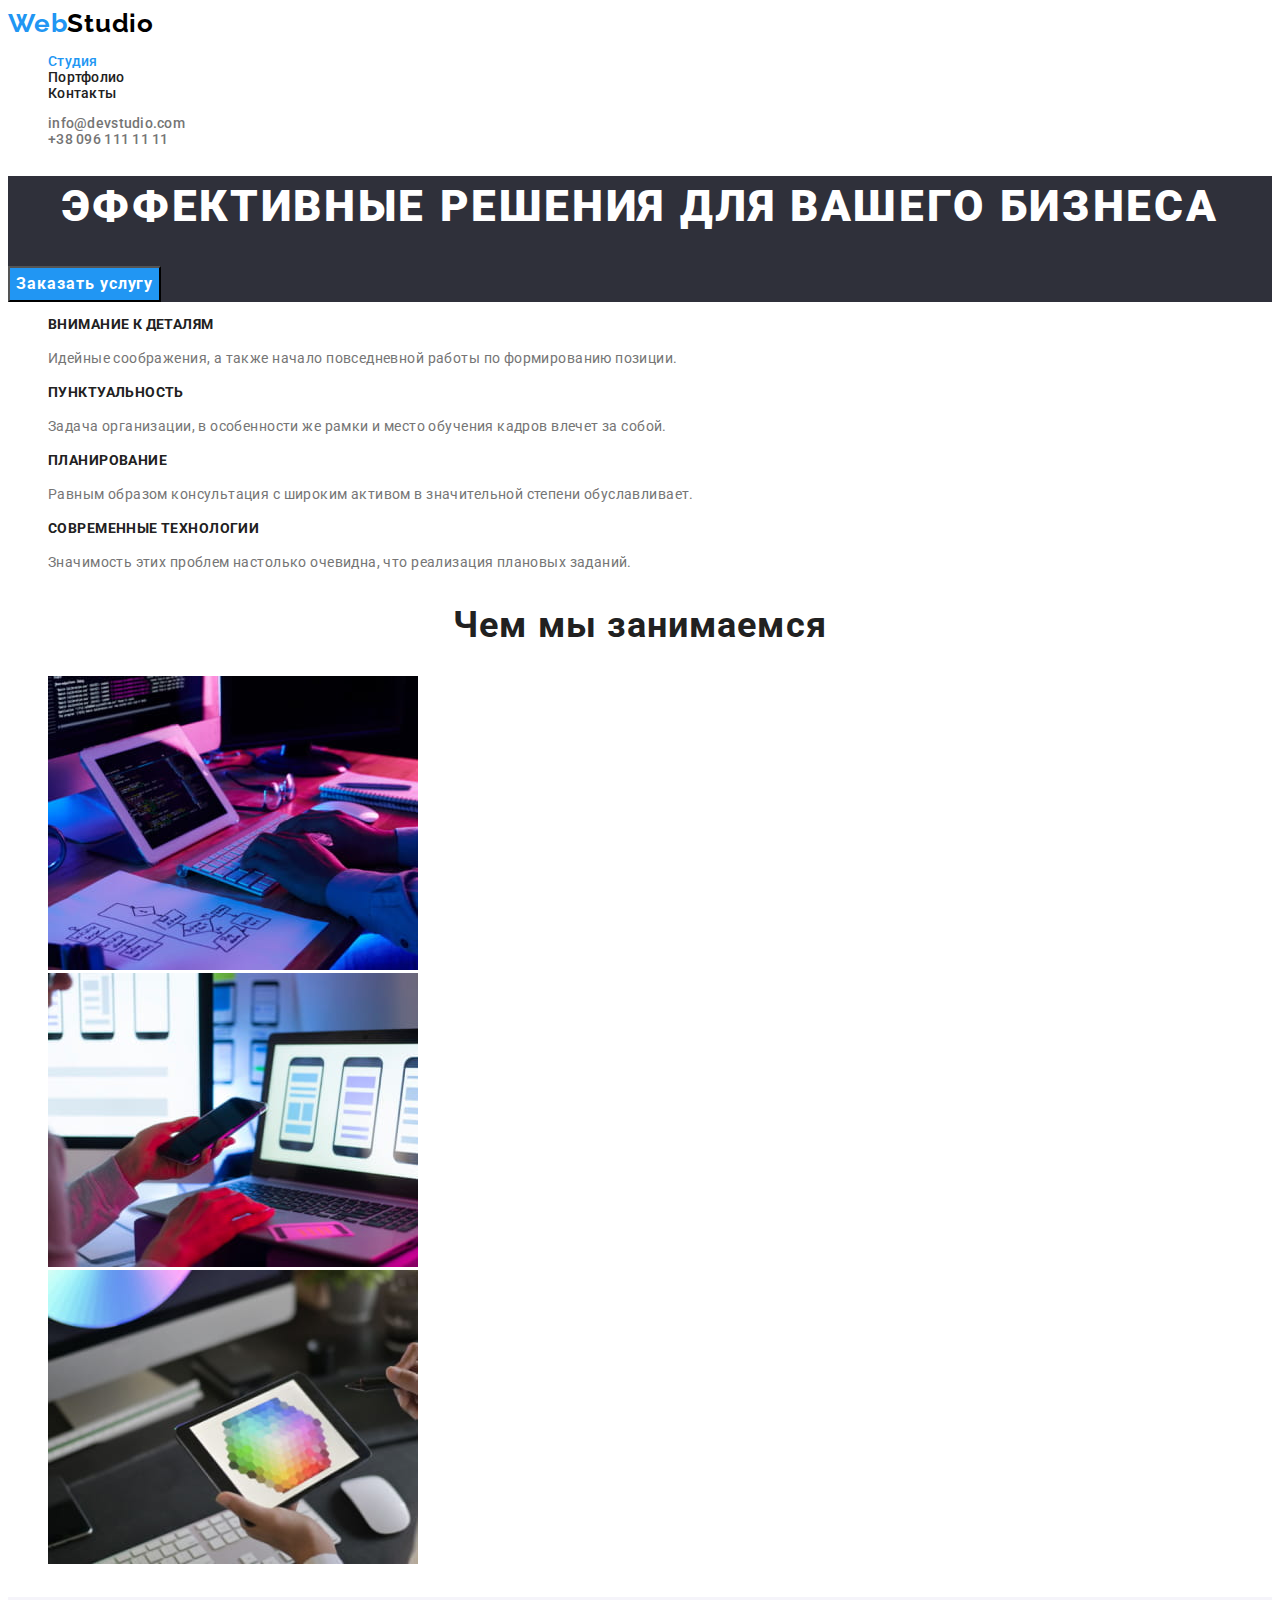
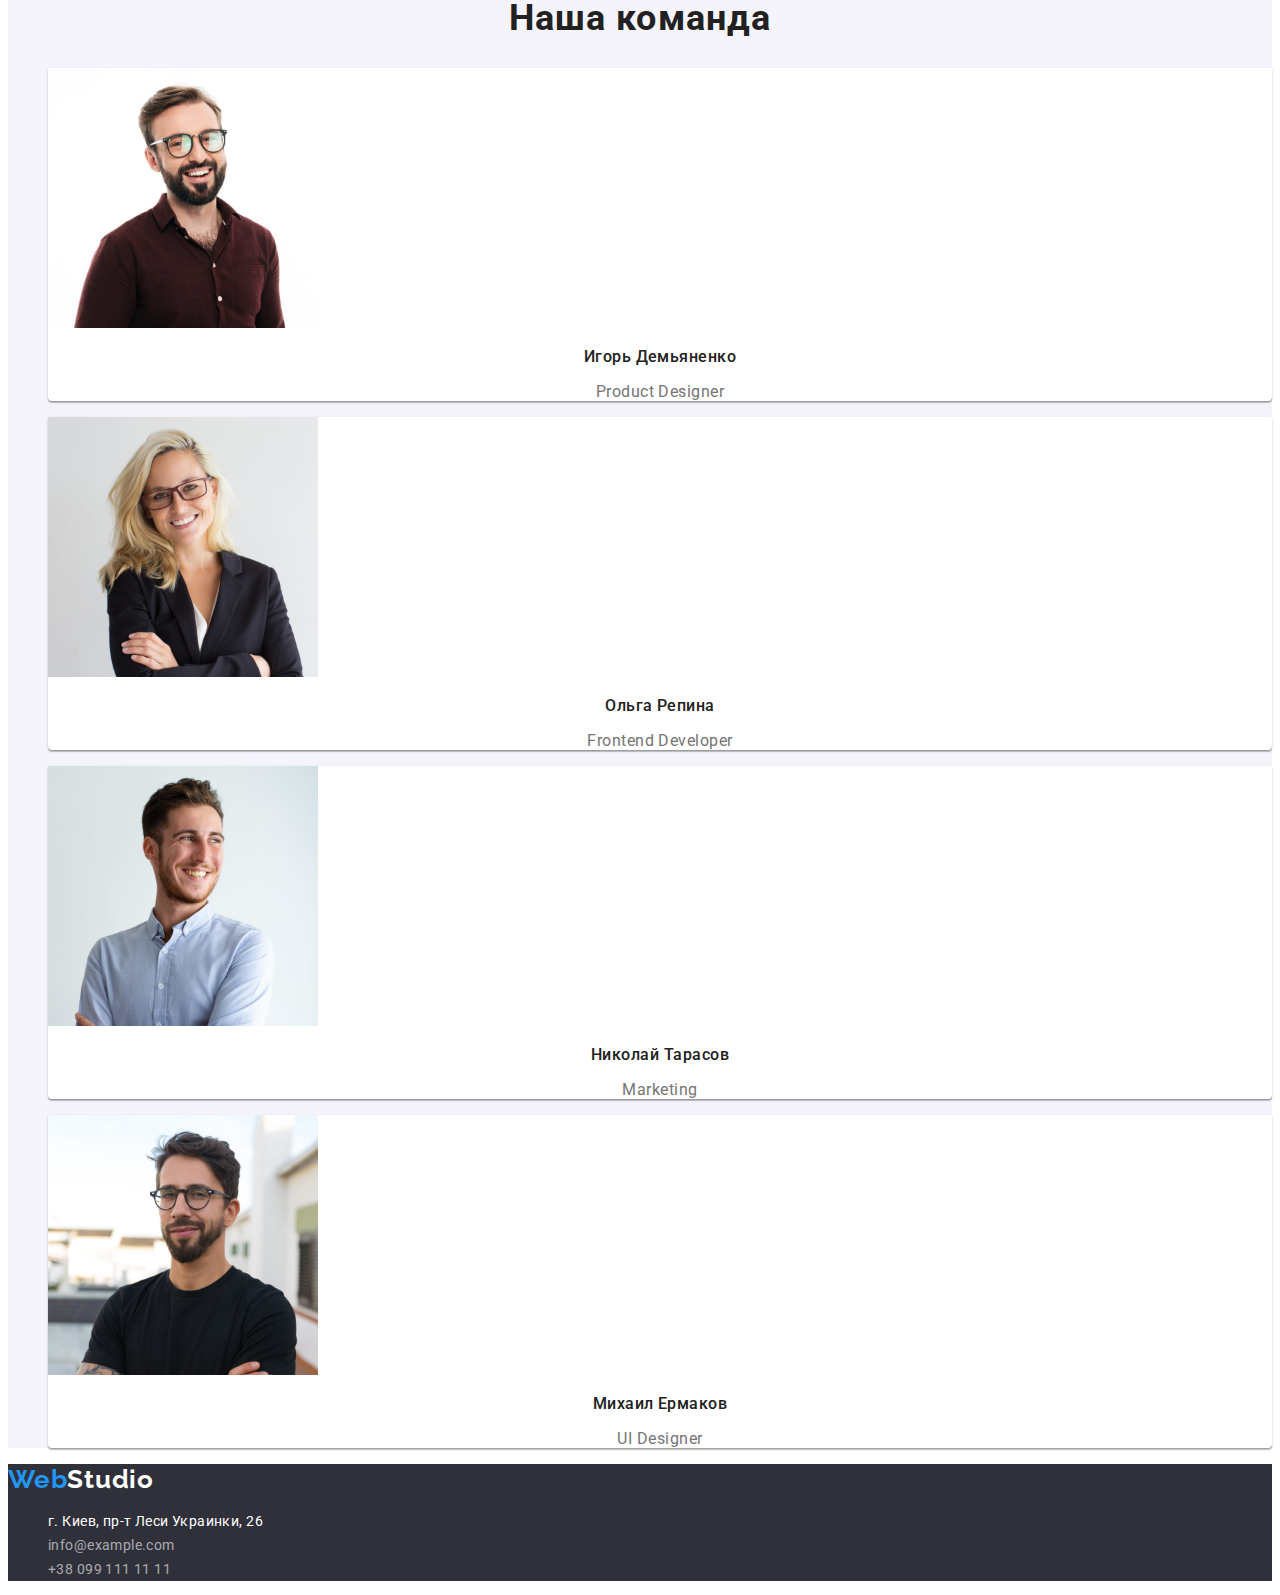
==== commit 138bb109: "Доопрацювання css" ====
--- a/index.html
+++ b/index.html
@@ -47,7 +47,7 @@
       </section>
       <!-- About section -->
       <section class="about">
-        <h2 class="about-title" hidden>Особенности WebStudio</h2>
+        <h2 class="about-title-main" hidden>Особенности WebStudio</h2>
         <ul class="about-list list">
           <li class="about-item">
             <h3 class="about-title">Внимание к деталям</h3>
--- a/css/styles.css
+++ b/css/styles.css
@@ -32,6 +32,7 @@
 
 /* Header secthion */
 .nav-header-link {
+  font-family: var(--second-font);
   font-weight: 700;
   font-size: 26px;
   line-height: calc(31 / 26);
@@ -91,9 +92,6 @@
   font-weight: 700;
   font-size: 16px;
   line-height: calc(30 / 16);
-  display: flex;
-  align-items: center;
-  text-align: center;
   letter-spacing: 0.06em;
   color: #ffffff;
   background: #2196f3;
@@ -106,7 +104,7 @@
 }
 
 /* About section */
-.about.title {
+.about-title {
   font-weight: 700;
   font-size: 14px;
   line-height: calc(16 / 14);
@@ -115,8 +113,7 @@
   color: var(--main-txt-cl);
 }
 
-.about.subtitle {
-  font-weight: 400;
+.about-subtitle {
   font-size: 14px;
   line-height: calc(24 / 14);
   letter-spacing: 0.03em;
@@ -157,7 +154,6 @@
 }
 
 .team-subtitle {
-  font-weight: 400;
   font-size: 16px;
   line-height: calc(19 / 16);
   text-align: center;
@@ -205,7 +201,6 @@
 }
 
 .project-subtitle {
-  font-weight: 400;
   font-size: 16px;
   line-height: calc(30 / 16);
   letter-spacing: 0.03em;
@@ -223,6 +218,7 @@
 }
 
 .footer-link {
+  font-family: var(--second-font);
   font-weight: 700;
   font-size: 26px;
   line-height: calc(31 / 26);
@@ -236,7 +232,6 @@
 
 .footer-address {
   font-style: inherit;
-  font-weight: 400;
   font-size: 14px;
   line-height: calc(24 / 14);
   letter-spacing: 0.03em;
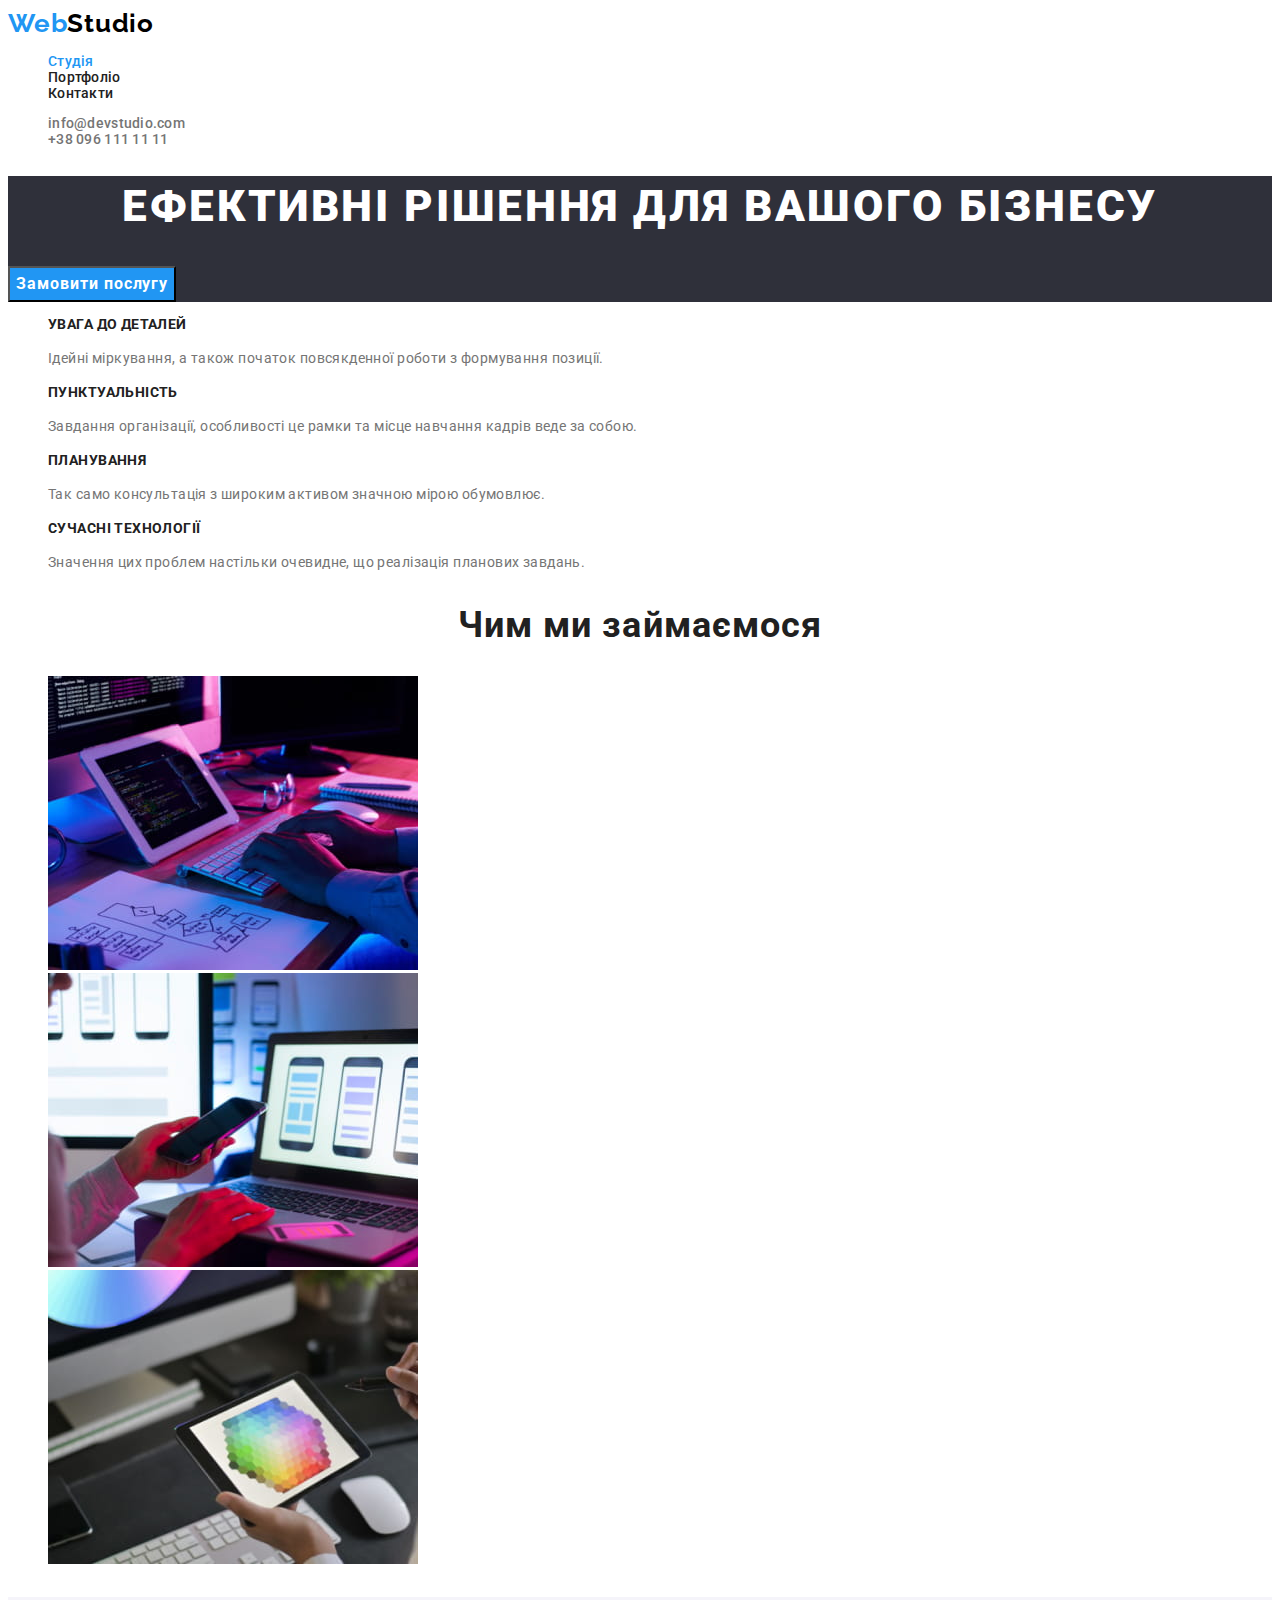
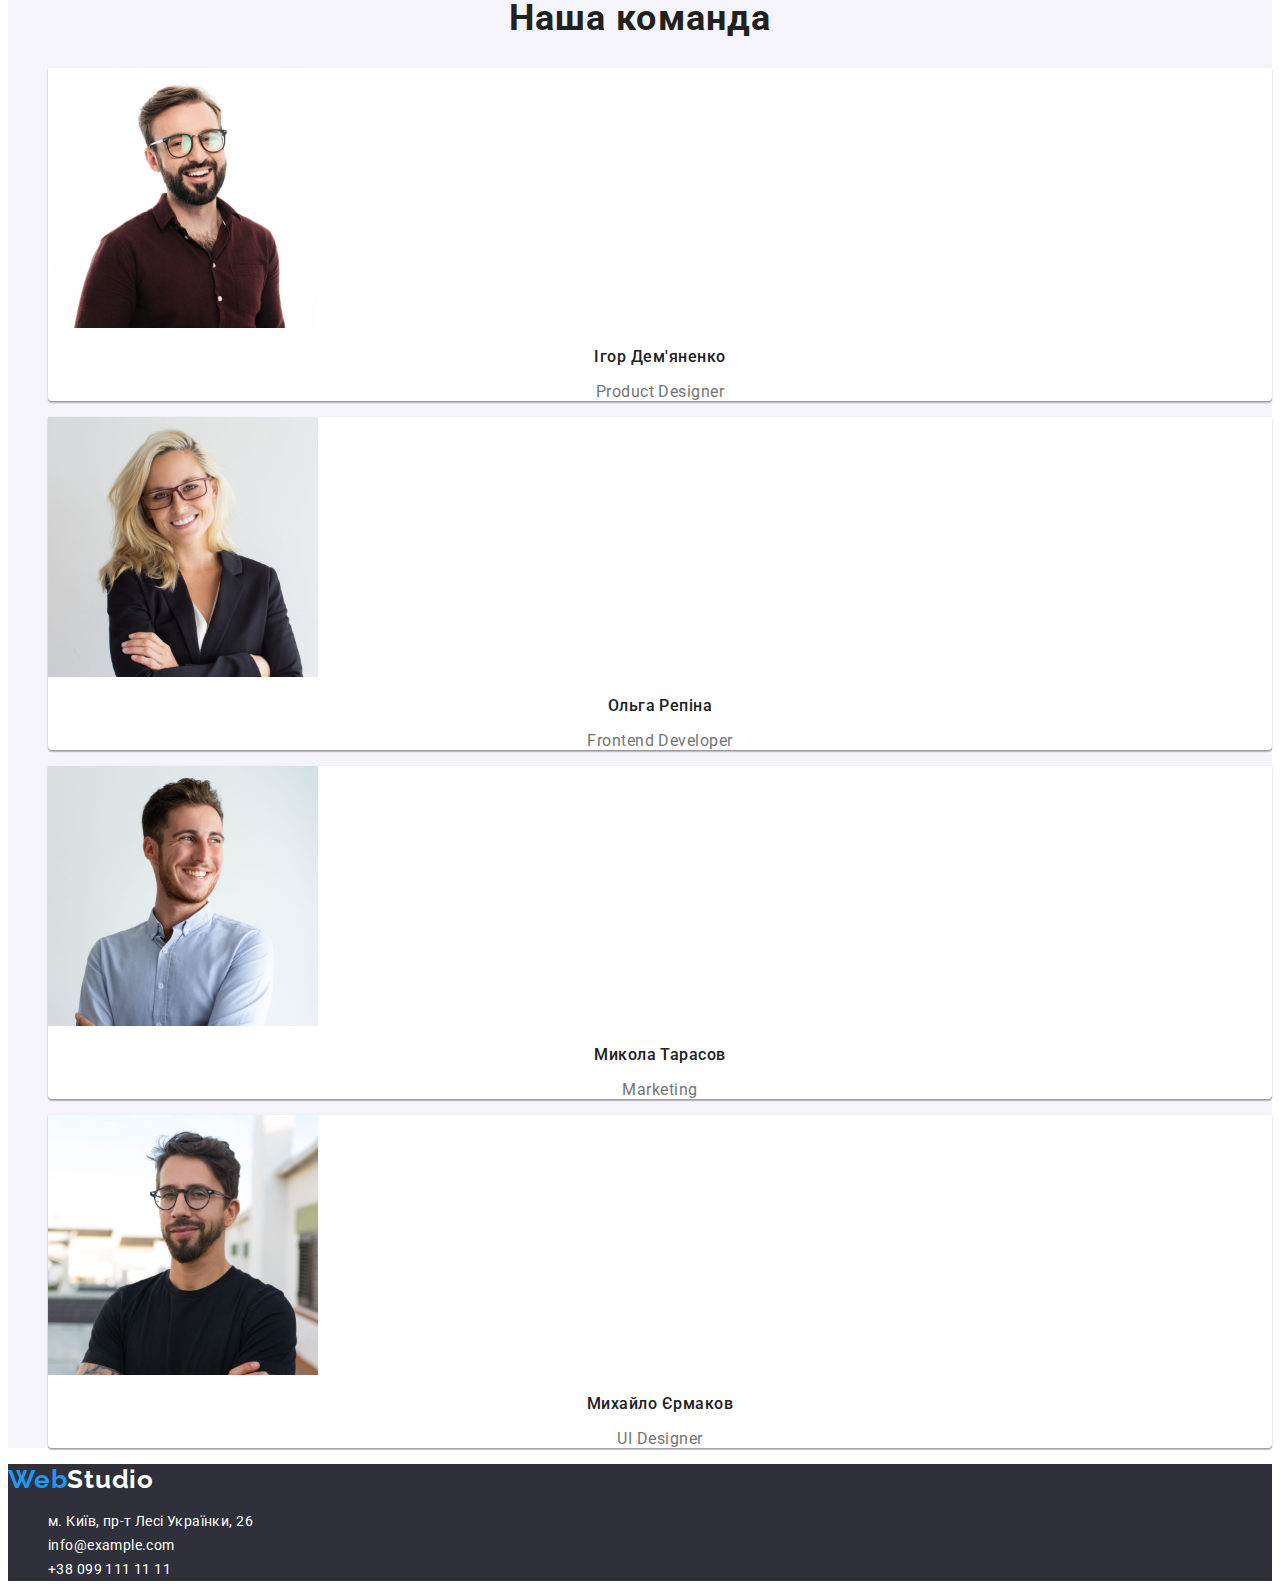
==== commit 5a38ea8a: "Внесено зміни мови" ====
--- a/index.html
+++ b/index.html
@@ -1,5 +1,5 @@
 <!DOCTYPE html>
-<html lang="ru">
+<html lang="uk">
   <head>
     <meta charset="UTF-8" />
     <meta name="viewport" content="width=device-width, initial-scale=1.0" />
@@ -21,20 +21,20 @@
         <a class="nav-header-link link" href="/"> <span class="accent">Web</span>Studio</a>
         <ul class="nav-list list">
           <li class="nav-item">
-            <a class="nav-link nav-link-current link" href="index.html">Студия</a>
+            <a class="nav-link nav-link-current link" href="index.html">Студія</a>
           </li>
           <li class="nav-item">
-            <a class="nav-link link" href="portfolio.html">Портфолио</a>
+            <a class="nav-link link" href="portfolio.html">Портфоліо</a>
           </li>
-          <li class="nav-item"><a class="nav-link link" href="">Контакты</a></li>
+          <li class="nav-item"><a class="nav-link link" href="">Контакти</a></li>
         </ul>
       </nav>
       <ul class="header-contacts list">
         <li class="header-contacts-item">
-          <a class="header-mail link" href="mailto:info@devstudio.com">info@devstudio.com</a>
+          <a class="header-contacts link" href="mailto:info@devstudio.com">info@devstudio.com</a>
         </li>
         <li class="header-contacts-item">
-          <a class="header-phone link" href="tel:+380961111111">+38 096 111 11 11</a>
+          <a class="header-contacts link" href="tel:+380961111111">+38 096 111 11 11</a>
         </li>
       </ul>
     </header>
@@ -42,48 +42,48 @@
     <main>
       <!-- Hero section -->
       <section class="hero">
-        <h1 class="hero-title">Эффективные решения для вашего бизнеса</h1>
-        <button class="hero-btn btn" type="button">Заказать услугу</button>
+        <h1 class="hero-title">Ефективні рішення для вашого бізнесу</h1>
+        <button class="hero-btn btn" type="button">Замовити послугу</button>
       </section>
       <!-- About section -->
       <section class="about">
-        <h2 class="about-title-main" hidden>Особенности WebStudio</h2>
+        <h2 class="about-title-main" hidden>Особливості WebStudio</h2>
         <ul class="about-list list">
           <li class="about-item">
-            <h3 class="about-title">Внимание к деталям</h3>
+            <h3 class="about-title">Увага до деталей</h3>
             <p class="about-subtitle">
-              Идейные соображения, а также начало повседневной работы по формированию позиции.
+              Ідейні міркування, а також початок повсякденної роботи з формування позиції.
             </p>
           </li>
           <li class="about-item">
-            <h3 class="about-title">Пунктуальность</h3>
+            <h3 class="about-title">Пунктуальність</h3>
             <p class="about-subtitle">
-              Задача организации, в особенности же рамки и место обучения кадров влечет за собой.
+              Завдання організації, особливості це рамки та місце навчання кадрів веде за собою.
             </p>
           </li>
           <li class="about-item">
-            <h3 class="about-title">Планирование</h3>
+            <h3 class="about-title">Планування</h3>
             <p class="about-subtitle">
-              Равным образом консультация с широким активом в значительной степени обуславливает.
+              Так само консультація з широким активом значною мірою обумовлює.
             </p>
           </li>
           <li class="about-item">
-            <h3 class="about-title">Современные технологии</h3>
+            <h3 class="about-title">Сучасні технології</h3>
             <p class="about-subtitle">
-              Значимость этих проблем настолько очевидна, что реализация плановых заданий.
+              Значення цих проблем настільки очевидне, що реалізація планових завдань.
             </p>
           </li>
         </ul>
       </section>
       <!-- Work section -->
       <section class="work">
-        <h2 class="work-title">Чем мы занимаемся</h2>
+        <h2 class="work-title">Чим ми займаємося</h2>
         <ul class="work-list list">
           <li class="work-item">
             <img
               class="work-img"
               src="./images/work/img1.jpg"
-              alt="планшет с клавиатурой на рабочем столе"
+              alt="планшет з клавіатурою на робочому столі"
               width="370"
             />
           </li>
@@ -91,7 +91,7 @@
             <img
               class="work-img"
               src="./images/work/img2.jpg"
-              alt="составление интерфейса мобильного устройства на ноутбуке"
+              alt="складання інтерфейсу мобільного пристрою за нотбуком"
               width="370"
             />
           </li>
@@ -99,7 +99,7 @@
             <img
               class="work-img"
               src="./images/work/img3.jpg"
-              alt="выбор цветовой палитры на планшете за рабочим столом"
+              alt="вибір кольорової палітри на планшеті за робочим столом"
               width="370"
             />
           </li>
@@ -111,22 +111,22 @@
         <ul class="team-list list">
           <li class="team-item">
             <img class="team-img" src="./images/teams/img1.jpg" alt="" width="270" />
-            <h3 class="team-title">Игорь Демьяненко</h3>
+            <h3 class="team-title">Ігор Дем'яненко</h3>
             <p class="team-subtitle" lang="en">Product Designer</p>
           </li>
           <li class="team-item">
             <img class="team-img" src="./images/teams/img2.jpg" alt="" width="270" />
-            <h3 class="team-title">Ольга Репина</h3>
+            <h3 class="team-title">Ольга Репіна</h3>
             <p class="team-subtitle" lang="en">Frontend Developer</p>
           </li>
           <li class="team-item">
             <img class="team-img" src="./images/teams/img3.jpg" alt="" width="270" />
-            <h3 class="team-title">Николай Тарасов</h3>
+            <h3 class="team-title">Микола Тарасов</h3>
             <p class="team-subtitle" lang="en">Marketing</p>
           </li>
           <li class="team-item">
             <img class="team-img" src="./images/teams/img4.jpg" alt="" width="270" />
-            <h3 class="team-title">Михаил Ермаков</h3>
+            <h3 class="team-title">Михайло Єрмаков</h3>
             <p class="team-subtitle" lang="en">UI Designer</p>
           </li>
         </ul>
@@ -143,14 +143,14 @@
               href="https://goo.gl/maps/7AjtGLia5J56pAEz8"
               target="_blank"
               rel="noreferrer noopener"
-              >г. Киев, пр-т Леси Украинки, 26</a
+              >м. Київ, пр-т Лесі Українки, 26</a
             >
           </li>
           <li class="footer-item">
-            <a class="footer-mail link" href="mailto:info@example.com">info@example.com</a>
+            <a class="footer-address link" href="mailto:info@example.com">info@example.com</a>
           </li>
           <li class="footer-item">
-            <a class="footer-phone link" href="tel:+380991111111">+38 099 111 11 11</a>
+            <a class="footer-address link" href="tel:+380991111111">+38 099 111 11 11</a>
           </li>
         </ul>
       </address>
--- a/css/styles.css
+++ b/css/styles.css
@@ -56,10 +56,10 @@
   color: var(--accent-txt-cl);
 }
 
-.nav-item:hover,
-.nav-item:focus,
-.header-contacts-item:hover,
-.header-contacts-item:focus {
+.nav-link-current:hover,
+.nav-link-current:focus,
+.header-contacts:hover,
+.header-contacts:focus {
   color: var(--accent-txt-cl);
 }
 
@@ -70,6 +70,43 @@
   letter-spacing: 0.02em;
   color: var(--txt-cl);
 }
+
+/* Footer */
+.footer {
+  background-color: var(--bg-cl);
+}
+
+.footer-link {
+  font-family: var(--second-font);
+  font-weight: 700;
+  font-size: 26px;
+  line-height: calc(31 / 26);
+  letter-spacing: 0.03em;
+  color: var(--second-cl);
+}
+
+.accent {
+  color: var(--accent-txt-cl);
+}
+
+.footer-address {
+  font-style: inherit;
+  font-size: 14px;
+  line-height: calc(24 / 14);
+  letter-spacing: 0.03em;
+  color: var(--second-cl);
+}
+
+.footer-item {
+  color: rgba(255, 255, 255, 0.6);
+}
+
+.footer-address:hover,
+.footer-address:focus {
+  color: var(--accent-txt-cl);
+}
+
+/* Styles for html */
 
 /* Hero section */
 .hero {
@@ -168,6 +205,8 @@
   border-radius: 0px 0px 4px 4px;
 }
 
+/* Styles for portfolio */
+
 /* Filter list */
 .filter-btn {
   font-family: inherit;
@@ -211,40 +250,3 @@
   box-sizing: border-box;
   border: 1px solid var(--item-bg-cl);
 }
-
-/* Footer */
-.footer {
-  background-color: var(--bg-cl);
-}
-
-.footer-link {
-  font-family: var(--second-font);
-  font-weight: 700;
-  font-size: 26px;
-  line-height: calc(31 / 26);
-  letter-spacing: 0.03em;
-  color: var(--second-cl);
-}
-
-.accent {
-  color: var(--accent-txt-cl);
-}
-
-.footer-address {
-  font-style: inherit;
-  font-size: 14px;
-  line-height: calc(24 / 14);
-  letter-spacing: 0.03em;
-  color: var(--second-cl);
-}
-
-.footer-item {
-  color: rgba(255, 255, 255, 0.6);
-}
-
-.footer-address:hover,
-.footer-address:focus,
-.footer-item:hover,
-.footer-item:focus {
-  color: var(--accent-txt-cl);
-}
